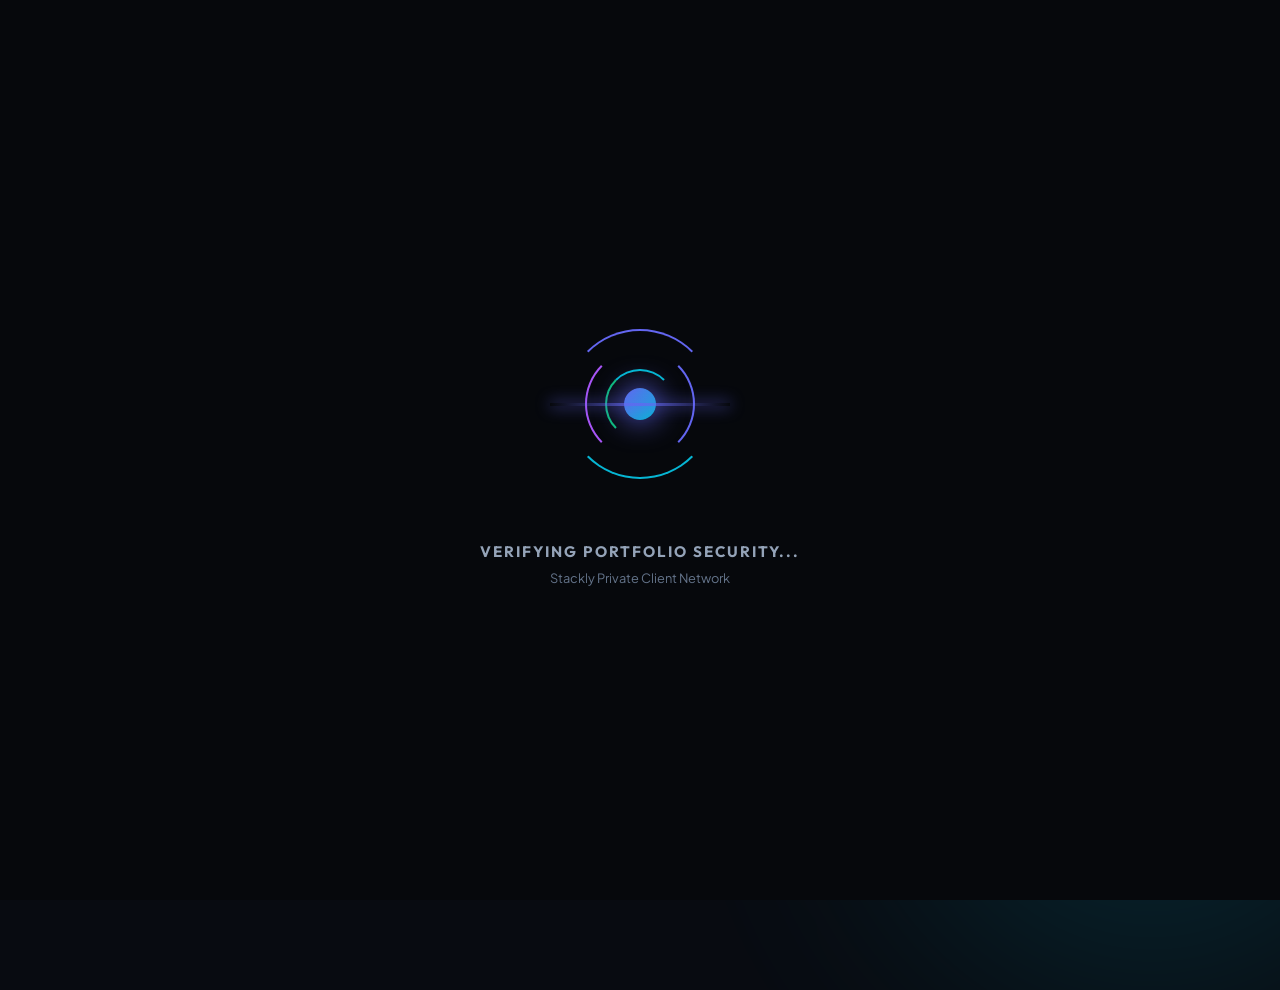
==== index.html @ 7028162d "Add files via upload" ====
<!DOCTYPE html>
<html lang="en">
<head>
  <meta charset="UTF-8">
  <meta name="viewport" content="width=device-width, initial-scale=1.0">
  <title>Stackly - Premium Banking & Ledger Systems</title>
  <!-- SEO Meta Tags -->
  <meta name="description" content="Manage your wealth and oversee digital ledger systems with Stackly's modern dashboard. Secure, real-time banking at your fingertips.">
  
  <!-- CSS Stylesheets -->
  <link rel="stylesheet" href="css/style.css">
  <link rel="stylesheet" href="css/animations.css">
  
  <!-- Chart.js for High-Fidelity Interactive Data Visualizations -->
  <script src="https://cdn.jsdelivr.net/npm/chart.js"></script>
</head>
<body class="customer-theme">

  <!-- SVG Filters to dynamically remove black backgrounds and colorize Stackly logo -->
  <svg width="0" height="0" style="position: absolute; pointer-events: none;">
    <defs>
      <!-- Customer Blue Logo Filter -->
      <filter id="logo-customer-blue" color-interpolation-filters="sRGB">
        <feColorMatrix type="matrix" values="
          1 0 0 0 0
          0 1 0 0 0
          0 0 1 0 0
          3 3 3 0 -0.1
        " result="alpha-mask" />
        <feColorMatrix type="matrix" in="alpha-mask" values="
          0 0 0 0 0.20
          0 0 0 0 0.55
          0 0 0 0 1.00
          0 0 0 1 0
        " />
      </filter>
      
      <!-- Owner Orange Logo Filter -->
      <filter id="logo-owner-orange" color-interpolation-filters="sRGB">
        <feColorMatrix type="matrix" values="
          1 0 0 0 0
          0 1 0 0 0
          0 0 1 0 0
          3 3 3 0 -0.1
        " result="alpha-mask" />
        <feColorMatrix type="matrix" in="alpha-mask" values="
          0 0 0 0 0.98
          0 0 0 0 0.45
          0 0 0 0 0.09
          0 0 0 1 0
        " />
      </filter>
    </defs>
  </svg>


  <!-- ==========================================
       1. Custom Holographic Preloader
       ========================================== -->
  <div id="preloader" class="preloader">
    <div class="hologram-loader">
      <div class="orbital-ring outer"></div>
      <div class="orbital-ring middle"></div>
      <div class="orbital-ring inner"></div>
      <div class="loader-core"></div>
      <div class="scanning-bar"></div>
    </div>
    <div id="loader-status-text" class="loader-status-text">RETRIEVING PORTFOLIO DATA...</div>
    <div class="loader-status-sub">Stackly Private Client Network</div>
  </div>

  <div class="app-container">

    <!-- ==========================================
         2. Authentication Section (Login & Sign Up)
         ========================================== -->
    <section id="auth-section" class="view-section active-view auth-view">
      <div class="auth-card glass-panel">
        
        <!-- Header -->
        <div class="auth-header">
          <div class="brand" style="display: flex; justify-content: center; width: 100%; margin-bottom: 0.5rem;">
            <img src="logo.jpeg" alt="STACKLY" style="height: 52px; object-fit: contain;">
          </div>
          <p class="auth-subtitle" id="auth-subtitle-text">Access your secure financial accounts</p>
        </div>



        <!-- SIGN IN FORM -->
        <form id="login-form">
          <div class="form-group">
            <label for="login-role">Account Role</label>
            <div class="input-wrapper">
              <span class="input-icon">
                <svg width="18" height="18" viewBox="0 0 24 24" fill="none" stroke="currentColor" stroke-width="2" stroke-linecap="round" stroke-linejoin="round">
                  <path d="M12 22s8-4 8-10V5l-8-3-8 3v7c0 6 8 10 8 10z"/>
                </svg>
              </span>
              <select id="login-role" class="form-input" style="padding-left: 2.75rem; appearance: none; -webkit-appearance: none; background: var(--input-bg);" required>
                <option value="customer" style="background: var(--bg-tertiary);" selected>Customer</option>
                <option value="owner" style="background: var(--bg-tertiary);">Platform Owner</option>
              </select>
            </div>
          </div>

          <div class="form-group">
            <label for="login-email" id="label-login-email">Registered Email</label>
            <div class="input-wrapper">
              <span class="input-icon">
                <svg width="18" height="18" viewBox="0 0 24 24" fill="none" stroke="currentColor" stroke-width="2" stroke-linecap="round" stroke-linejoin="round">
                  <path d="M4 4h16c1.1 0 2 .9 2 2v12c0 1.1-.9 2-2 2H4c-1.1 0-2-.9-2-2V6c0-1.1.9-2 2-2z"/>
                  <polyline points="22,6 12,13 2,6"/>
                </svg>
              </span>
              <input type="email" id="login-email" class="form-input" placeholder="customer@stackly.com" required autocomplete="email">
            </div>
          </div>

          <div class="form-group">
            <label for="login-password" id="label-login-password">Security Password</label>
            <div class="input-wrapper">
              <span class="input-icon">
                <svg width="18" height="18" viewBox="0 0 24 24" fill="none" stroke="currentColor" stroke-width="2" stroke-linecap="round" stroke-linejoin="round">
                  <rect x="3" y="11" width="18" height="11" rx="2" ry="2"/>
                  <path d="M7 11V7a5 5 0 0 1 10 0v4"/>
                </svg>
              </span>
              <input type="password" id="login-password" class="form-input" placeholder="••••••••" required autocomplete="current-password">
            </div>
          </div>

          <button type="submit" class="btn-primary" id="btn-login-submit">
            <span>Secure Sign In</span>
          </button>

          <p class="auth-footer-text">
            Don't have an account? 
            <span class="auth-link" id="link-to-register">Create an account</span>
          </p>
        </form>

        <!-- SIGN UP FORM (Initially Hidden) -->
        <form id="signup-form" class="hidden-section">
          <div class="form-group">
            <label for="signup-name">Full Legal Name</label>
            <div class="input-wrapper">
              <span class="input-icon">
                <svg width="18" height="18" viewBox="0 0 24 24" fill="none" stroke="currentColor" stroke-width="2" stroke-linecap="round" stroke-linejoin="round">
                  <path d="M20 21v-2a4 4 0 0 0-4-4H8a4 4 0 0 0-4 4v2"/>
                  <circle cx="12" cy="7" r="4"/>
                </svg>
              </span>
              <input type="text" id="signup-name" class="form-input" placeholder="Alexander Wright" required autocomplete="name">
            </div>
          </div>

          <div class="form-group">
            <label for="signup-email">Registered Email Address</label>
            <div class="input-wrapper">
              <span class="input-icon">
                <svg width="18" height="18" viewBox="0 0 24 24" fill="none" stroke="currentColor" stroke-width="2" stroke-linecap="round" stroke-linejoin="round">
                  <path d="M4 4h16c1.1 0 2 .9 2 2v12c0 1.1-.9 2-2 2H4c-1.1 0-2-.9-2-2V6c0-1.1.9-2 2-2z"/>
                  <polyline points="22,6 12,13 2,6"/>
                </svg>
              </span>
              <input type="email" id="signup-email" class="form-input" placeholder="alex@stackly.com" required autocomplete="email">
            </div>
          </div>

          <div class="form-group">
            <label for="signup-role">Account Role</label>
            <div class="input-wrapper">
              <span class="input-icon">
                <svg width="18" height="18" viewBox="0 0 24 24" fill="none" stroke="currentColor" stroke-width="2" stroke-linecap="round" stroke-linejoin="round">
                  <path d="M12 22s8-4 8-10V5l-8-3-8 3v7c0 6 8 10 8 10z"/>
                </svg>
              </span>
              <select id="signup-role" class="form-input" style="padding-left: 2.75rem; appearance: none; -webkit-appearance: none; background: var(--input-bg);" required>
                <option value="customer" style="background: var(--bg-tertiary);" selected>Customer</option>
                <option value="owner" style="background: var(--bg-tertiary);">Platform Owner</option>
              </select>
            </div>
          </div>

          <div class="form-group">
            <label for="signup-password">Security Password</label>
            <div class="input-wrapper">
              <span class="input-icon">
                <svg width="18" height="18" viewBox="0 0 24 24" fill="none" stroke="currentColor" stroke-width="2" stroke-linecap="round" stroke-linejoin="round">
                  <rect x="3" y="11" width="18" height="11" rx="2" ry="2"/>
                  <path d="M7 11V7a5 5 0 0 1 10 0v4"/>
                </svg>
              </span>
              <input type="password" id="signup-password" class="form-input" placeholder="••••••••" required autocomplete="new-password">
            </div>
          </div>

          <button type="submit" class="btn-primary" id="btn-signup-submit">
            <span>Create Account</span>
          </button>

          <p class="auth-footer-text">
            Already have an active key? 
            <span class="auth-link" id="link-to-login">Sign In</span>
          </p>
        </form>

      </div>
    </section>

    <!-- ==========================================
         3. Dynamic Main Dashboard Section
         ========================================== -->
    <section id="dashboard-section" class="view-section dashboard-view">
      
      <!-- Top Navigation bar -->
      <nav class="navbar">
        <div class="nav-brand" style="display: flex; align-items: center; gap: 0.5rem;">
          <img src="logo.jpeg" alt="STACKLY" style="height: 32px; object-fit: contain; vertical-align: middle;">
          <span style="font-family: 'Orbitron', sans-serif; font-weight: 800; font-size: 1.25rem; letter-spacing: 1px; color: var(--text-primary); margin-left: 0.25rem;">PORTAL</span>
        </div>

        <div class="nav-actions">
          <div class="user-badge">
            <!-- Dynamically populated Profile -->
            <img id="nav-avatar" src="https://images.unsplash.com/photo-1534528741775-53994a69daeb?w=80&auto=format&fit=crop&q=60" alt="Avatar">
            <div>
              <span id="nav-username">Alex Mercer</span>
              <div class="role-badge" id="nav-role-badge">Customer</div>
            </div>
          </div>

          <!-- Logout CTA -->
          <button id="btn-logout" class="btn-icon" title="Sign Out">
            <svg width="20" height="20" viewBox="0 0 24 24" fill="none" stroke="currentColor" stroke-width="2" stroke-linecap="round" stroke-linejoin="round">
              <path d="M9 21H5a2 2 0 0 1-2-2V5a2 2 0 0 1 2-2h4M16 17l5-5-5-5M21 12H9"/>
            </svg>
          </button>
        </div>
      </nav>

      <!-- Content Workspace -->
      <main class="dashboard-content">
        
        <!-- A. CUSTOMER DASHBOARD -->
        <div id="customer-dashboard-view" class="customer-grid hidden-section">
          
          <!-- LEFT SIDEBAR: Cards, Quick Transfers, Goals -->
          <aside class="sidebar-panel">
            
            <!-- 3D Credit Card -->
            <div class="card-perspective" id="credit-card-perspective">
              <div class="credit-card" id="credit-card-node">
                <!-- FRONT -->
                <div class="card-front">
                  <div class="card-header-row">
                    <div class="card-chip"></div>
                    <div class="card-logo">Stackly Elite</div>
                  </div>
                  <div class="card-number-label" id="card-number-display">•••• •••• •••• 4892</div>
                  <div class="card-meta">
                    <div class="card-holder">
                      <span class="card-label">Card Holder</span>
                      <span class="card-value" id="card-holder-name">ALEX MERCER</span>
                    </div>
                    <div class="card-expiry">
                      <span class="card-label">Expires</span>
                      <span class="card-value">12 / 30</span>
                    </div>
                  </div>
                </div>
                <!-- BACK -->
                <div class="card-back">
                  <div class="magnetic-strip"></div>
                  <div class="signature-bar">
                    <span class="cvv-text">CVV: 893</span>
                  </div>
                  <div style="padding: 0 2rem; font-size: 0.65rem; color: var(--text-muted);">
                    Authorized signature only. Account Reference: #839.
                  </div>
                </div>
              </div>
            </div>

            <!-- Quick Action Transfer form -->
            <div class="glass-panel panel-padding dashboard-card-hover">
              <h3 class="widget-title">
                <svg width="18" height="18" viewBox="0 0 24 24" fill="none" stroke="currentColor" stroke-width="2" stroke-linecap="round" stroke-linejoin="round">
                  <line x1="22" y1="2" x2="11" y2="13"/>
                  <polygon points="22 2 15 22 11 13 2 9 22 2"/>
                </svg>
                Instant Transfer
              </h3>
              <form id="transfer-funds-form">
                <div class="form-group">
                  <label for="transfer-recipient">Recipient Username/Email</label>
                  <input type="text" id="transfer-recipient" class="form-input" style="padding-left:1rem" placeholder="e.g. Owner" required>
                </div>
                <div class="form-group">
                  <label for="transfer-amount">Amount (USD)</label>
                  <input type="number" id="transfer-amount" class="form-input" style="padding-left:1rem" min="1" placeholder="$0.00" required>
                </div>
                <button type="submit" class="btn-primary" style="padding: 0.7rem">
                  <span>Transfer Funds</span>
                </button>
              </form>
            </div>

            <!-- Goal Rings -->
            <div class="glass-panel panel-padding dashboard-card-hover">
              <h3 class="widget-title">
                <svg width="18" height="18" viewBox="0 0 24 24" fill="none" stroke="currentColor" stroke-width="2" stroke-linecap="round" stroke-linejoin="round">
                  <circle cx="12" cy="12" r="10"/>
                  <circle cx="12" cy="12" r="6"/>
                  <circle cx="12" cy="12" r="2"/>
                </svg>
                Savings Milestones
              </h3>
              <div class="goals-list">
                
                <!-- Goal 1 -->
                <div class="goal-item">
                  <svg class="circular-progress" viewBox="0 0 36 36">
                    <defs>
                      <linearGradient id="cyan-violet-grad" x1="0%" y1="0%" x2="100%" y2="100%">
                        <stop offset="0%" stop-color="#06b6d4" />
                        <stop offset="100%" stop-color="#6366f1" />
                      </linearGradient>
                    </defs>
                    <circle class="bg" cx="18" cy="18" r="16" />
                    <!-- progress dash-offset formula: 2 * pi * r = 100.5. For 70%, 100.5 * (1 - 0.70) = 30.15 -->
                    <circle class="bar" cx="18" cy="18" r="16" stroke-dasharray="100.5" stroke-dashoffset="30.15" />
                  </svg>
                  <div class="goal-info">
                    <div class="goal-name">Tesla Model S</div>
                    <div class="goal-amounts">$35,000 / $50,000</div>
                  </div>
                  <div class="goal-percent">70%</div>
                </div>

                <!-- Goal 2 -->
                <div class="goal-item">
                  <svg class="circular-progress" viewBox="0 0 36 36">
                    <circle class="bg" cx="18" cy="18" r="16" />
                    <circle class="bar" cx="18" cy="18" r="16" stroke-dasharray="100.5" stroke-dashoffset="55.27" />
                  </svg>
                  <div class="goal-info">
                    <div class="goal-name">Tokyo Getaway</div>
                    <div class="goal-amounts">$4,500 / $10,000</div>
                  </div>
                  <div class="goal-percent">45%</div>
                </div>

              </div>
            </div>

          </aside>

          <!-- RIGHT MAIN PANEL: Assets, Charts, Transaction History -->
          <article class="main-panel">
            
            <!-- Hero Balance Stats -->
            <div class="glass-panel balance-hero">
              <div class="balance-title">Total Account Balance</div>
              <div class="balance-amount" id="customer-total-balance">$0.00</div>
              <div class="balance-growth">
                <svg width="14" height="14" viewBox="0 0 24 24" fill="none" stroke="currentColor" stroke-width="3" stroke-linecap="round" stroke-linejoin="round">
                  <polyline points="23 6 13.5 15.5 8.5 10.5 1 18"/>
                  <polyline points="17 6 23 6 23 12"/>
                </svg>
                <span>+12.4% this cycle</span>
              </div>
              <div class="balance-buttons">
                <button class="btn-primary" id="btn-deposit-modal" style="flex:1; padding:0.75rem;">
                  <span>Add Balance</span>
                </button>
                <button class="btn-outline" id="btn-scroll-transfers">
                  <span>Transfer Records</span>
                </button>
              </div>
            </div>

            <!-- Interactive Analytics Chart -->
            <div class="glass-panel panel-padding dashboard-card-hover">
              <h3 class="widget-title">
                <svg width="18" height="18" viewBox="0 0 24 24" fill="none" stroke="currentColor" stroke-width="2" stroke-linecap="round" stroke-linejoin="round">
                  <line x1="18" y1="20" x2="18" y2="10"/>
                  <line x1="12" y1="20" x2="12" y2="4"/>
                  <line x1="6" y1="20" x2="6" y2="14"/>
                </svg>
                Portfolio Performance & History
              </h3>
              <div class="chart-container">
                <canvas id="customer-analytics-chart"></canvas>
              </div>
            </div>

            <!-- Recent Ledger Activity -->
            <div id="transfer-records-anchor" class="glass-panel panel-padding dashboard-card-hover">
              <h3 class="widget-title">
                <svg width="18" height="18" viewBox="0 0 24 24" fill="none" stroke="currentColor" stroke-width="2" stroke-linecap="round" stroke-linejoin="round">
                  <path d="M14 2H6a2 2 0 0 0-2 2v16a2 2 0 0 0 2 2h12a2 2 0 0 0 2-2V8z"/>
                  <polyline points="14 2 14 8 20 8"/>
                  <line x1="16" y1="13" x2="8" y2="13"/>
                  <line x1="16" y1="17" x2="8" y2="17"/>
                  <polyline points="10 9 9 9 8 9"/>
                </svg>
                Transaction History
              </h3>
              <div class="transaction-list" id="customer-tx-list">
                <!-- Dynamically populated -->
              </div>
            </div>

          </article>
        </div>

        <!-- B. PLATFORM OWNER DASHBOARD -->
        <div id="owner-dashboard-view" class="hidden-section">
          
          <!-- Key Metrics Statistics Row -->
          <div class="owner-stats-row">
            <div class="glass-panel stat-card dashboard-card-hover">
              <div class="stat-label">Assets Under Management (AUM)</div>
              <div class="stat-val" id="stat-total-aum">$0.00</div>
              <div class="stat-meta up">
                <svg width="12" height="12" viewBox="0 0 24 24" fill="none" stroke="currentColor" stroke-width="3" stroke-linecap="round" stroke-linejoin="round">
                  <polyline points="23 6 13.5 15.5 8.5 10.5 1 18"/>
                  <polyline points="17 6 23 6 23 12"/>
                </svg>
                <span>+8.2%</span> AUM increase
              </div>
            </div>

            <div class="glass-panel stat-card dashboard-card-hover">
              <div class="stat-label">Active Clients</div>
              <div class="stat-val" id="stat-total-users">0</div>
              <div class="stat-meta">
                <span>Total Active Accounts</span>
              </div>
            </div>

            <div class="glass-panel stat-card dashboard-card-hover">
              <div class="stat-label">Transaction Volume</div>
              <div class="stat-val" id="stat-total-volume">$0.00</div>
              <div class="stat-meta">
                <span>Awaiting system approval</span>
              </div>
            </div>

            <div class="glass-panel stat-card dashboard-card-hover">
              <div class="stat-label">System Status</div>
              <div class="stat-val">99.98%</div>
              <div class="stat-meta" style="display:flex; align-items:center; gap:0.35rem">
                <span class="status-indicator green pulse"></span>
                <span>All systems operational</span>
              </div>
            </div>
          </div>

          <!-- Dual Panel Management workspace -->
          <div class="owner-workspace">
            
            <!-- Customer Database Center -->
            <div class="glass-panel panel-padding">
              <h3 class="widget-title">
                <svg width="18" height="18" viewBox="0 0 24 24" fill="none" stroke="currentColor" stroke-width="2" stroke-linecap="round" stroke-linejoin="round">
                  <path d="M17 21v-2a4 4 0 0 0-4-4H5a4 4 0 0 0-4 4v2"/>
                  <circle cx="9" cy="7" r="4"/>
                  <path d="M23 21v-2a4 4 0 0 0-3-3.87"/>
                  <path d="M16 3.13a4 4 0 0 1 0 7.75"/>
                </svg>
                Client Database
              </h3>
              
              <!-- Search box filtering users -->
              <div class="search-box-wrapper">
                <input type="text" id="owner-user-search" class="search-input" placeholder="Search clients by name, email, status...">
              </div>

              <div class="data-table-container">
                <table class="custom-table" id="owner-users-table">
                  <thead>
                    <tr>
                      <th>Client Account</th>
                      <th>Available Balance</th>
                      <th>Account Status</th>
                      <th style="text-align: right">Administrative Action</th>
                    </tr>
                  </thead>
                  <tbody id="owner-users-table-body">
                    <!-- Dynamically populated -->
                  </tbody>
                </table>
              </div>
            </div>

            <!-- Ledger approvals & Mini Stats Chart -->
            <div class="sidebar-panel">
              
              <!-- Realtime Pending Approvals Queue -->
              <div class="glass-panel panel-padding">
                <h3 class="widget-title">
                  <svg width="18" height="18" viewBox="0 0 24 24" fill="none" stroke="currentColor" stroke-width="2" stroke-linecap="round" stroke-linejoin="round">
                    <circle cx="12" cy="12" r="10"/>
                    <polyline points="12 6 12 12 16 14"/>
                  </svg>
                  Pending Approvals Queue
                </h3>
                <div id="owner-pending-ledger" class="transaction-list">
                  <!-- Dynamically populated pending transactions -->
                </div>
              </div>

              <!-- Owner Analytics Mini Chart -->
              <div class="glass-panel panel-padding">
                <h3 class="widget-title">
                  <svg width="18" height="18" viewBox="0 0 24 24" fill="none" stroke="currentColor" stroke-width="2" stroke-linecap="round" stroke-linejoin="round">
                    <polyline points="22 12 18 12 15 21 9 3 6 12 2 12"/>
                  </svg>
                  Transaction Volume Rate
                </h3>
                <div class="chart-container" style="height: 220px">
                  <canvas id="owner-analytics-chart"></canvas>
                </div>
              </div>

            </div>

          </div>
        </div>

      </main>
    </section>

    <!-- ==========================================
         5. Holographic 404 Error Section
         ========================================== -->
    <section id="error-section" class="view-section error-view">
      <div class="error-card glass-panel">
        <div class="error-glow-ring">
          <div class="error-icon-wrapper">
            <svg width="48" height="48" viewBox="0 0 24 24" fill="none" stroke="var(--danger)" stroke-width="2" stroke-linecap="round" stroke-linejoin="round" class="pulse-indicator">
              <path d="M10.29 3.86L1.82 18a2 2 0 0 0 1.71 3h16.94a2 2 0 0 0 1.71-3L13.71 3.86a2 2 0 0 0-3.42 0z"/>
              <line x1="12" y1="9" x2="12" y2="13"/>
              <line x1="12" y1="17" x2="12.01" y2="17"/>
            </svg>
          </div>
        </div>
        <h1 class="error-title">404</h1>
        <h2 class="error-subtitle">SECURITY GATEWAY TIMEOUT</h2>
        <p class="error-text">
          The requested financial ledger resource or administrative action is restricted or does not exist on this decentralized node.
        </p>
        <div class="error-code-panel">
          <span class="code-label">NODE STATUS:</span> <span class="code-value text-red">DISCONNECTED</span><br>
          <span class="code-label">ERROR REF:</span> <span class="code-value">ERR_LEDGER_RESTRICTED_382</span>
        </div>
        <button id="btn-error-back" class="btn-primary" style="margin-top: 1.5rem;">
          <span>Return to Portal</span>
        </button>
      </div>
    </section>

  </div>

  <!-- ==========================================
       4. Transaction Modal Overlay (Deposit / Add Balance)
       ========================================== -->
  <div id="deposit-modal" class="modal-overlay">
    <div class="modal-content glass-panel">
      <div class="modal-header">
        <h3 class="modal-title">Deposit Capital</h3>
        <button id="btn-close-deposit" class="btn-icon">
          <svg width="20" height="20" viewBox="0 0 24 24" fill="none" stroke="currentColor" stroke-width="2" stroke-linecap="round" stroke-linejoin="round">
            <line x1="18" y1="6" x2="6" y2="18"/>
            <line x1="6" y1="6" x2="18" y2="18"/>
          </svg>
        </button>
      </div>
      <form id="deposit-form">
        <div class="form-group">
          <label for="deposit-amount">Deposit Amount (USD)</label>
          <div class="input-wrapper">
            <span class="input-icon" style="left:1rem; font-weight:700; color:var(--text-secondary)">$</span>
            <input type="number" id="deposit-amount" class="form-input" style="padding-left:2.2rem" min="5" placeholder="50.00" required>
          </div>
          <div style="font-size:0.75rem; color:var(--text-muted); margin-top:0.5rem">
            This balance will be credited instantly to your account.
          </div>
        </div>
        <button type="submit" class="btn-primary" style="margin-top: 0.5rem">
          <span>Complete Deposit</span>
        </button>
      </form>
    </div>
  </div>

  <!-- JavaScript Applications -->
  <script src="js/app.js"></script>
  <script src="js/auth.js"></script>
  <script src="js/dashboard.js"></script>


</body>
</html>
---- css/style.css ----
@import url('https://fonts.googleapis.com/css2?family=Orbitron:wght@700;800;900&family=Outfit:wght@300;400;500;600;700;800&family=Plus+Jakarta+Sans:wght@300;400;500;600;700&display=swap');

/* ==========================================
   Design Tokens & CSS Variables
   ========================================== */
:root {
  /* Font Family definitions */
  --font-heading: 'Outfit', sans-serif;
  --font-body: 'Plus Jakarta Sans', sans-serif;
  --transition-smooth: all 0.4s cubic-bezier(0.16, 1, 0.3, 1);
  --transition-fast: all 0.2s ease;
  --border-radius-sm: 8px;
  --border-radius-md: 16px;
  --border-radius-lg: 24px;
}

/* CUSTOMER THEME (Default) */
body.customer-theme {
  --bg-primary: #080b11;
  --bg-secondary: #0f131c;
  --bg-tertiary: #161c28;
  --text-primary: #f8fafc;
  --text-secondary: #94a3b8;
  --text-muted: #64748b;
  --accent-primary: #6366f1;
  --accent-secondary: #06b6d4;
  --accent-gradient: linear-gradient(135deg, #6366f1 0%, #06b6d4 100%);
  --accent-glow: rgba(99, 102, 241, 0.45);
  --success: #10b981;
  --success-gradient: linear-gradient(135deg, #10b981 0%, #059669 100%);
  --danger: #f43f5e;
  --card-bg: rgba(15, 19, 28, 0.65);
  --card-border: rgba(99, 102, 241, 0.08);
  --card-border-hover: rgba(99, 102, 241, 0.25);
  --input-bg: rgba(22, 28, 40, 0.5);
  --input-border: rgba(255, 255, 255, 0.07);
}

/* OWNER THEME */
body.owner-theme {
  --bg-primary: #0a0b0d;
  --bg-secondary: #111317;
  --bg-tertiary: #191b20;
  --text-primary: #f8fafc;
  --text-secondary: #a1a1aa;
  --text-muted: #71717a;
  --accent-primary: #fbbf24;
  --accent-secondary: #10b981;
  --accent-gradient: linear-gradient(135deg, #fbbf24 0%, #f59e0b 100%);
  --accent-glow: rgba(251, 191, 36, 0.35);
  --success: #10b981;
  --success-gradient: linear-gradient(135deg, #10b981 0%, #059669 100%);
  --danger: #ef4444;
  --card-bg: rgba(17, 19, 23, 0.7);
  --card-border: rgba(251, 191, 36, 0.08);
  --card-border-hover: rgba(251, 191, 36, 0.25);
  --input-bg: rgba(25, 27, 32, 0.5);
  --input-border: rgba(255, 255, 255, 0.06);
}

/* Global Reset & Base Styles */
* {
  box-sizing: border-box;
  margin: 0;
  padding: 0;
}

body {
  background-color: var(--bg-primary);
  color: var(--text-primary);
  font-family: var(--font-body);
  min-height: 100vh;
  overflow-x: hidden;
  position: relative;
  transition: background-color 0.6s ease, color 0.6s ease;
}

/* Subtle background glows */
body::before, body::after {
  content: '';
  position: absolute;
  width: 40vw;
  height: 40vw;
  border-radius: 50%;
  filter: blur(120px);
  z-index: -1;
  opacity: 0.15;
  pointer-events: none;
  transition: all 0.8s ease;
}

body.customer-theme::before {
  top: -10%;
  left: -10%;
  background: var(--accent-primary);
}
body.customer-theme::after {
  bottom: -10%;
  right: -10%;
  background: var(--accent-secondary);
}

body.owner-theme::before {
  top: -10%;
  left: -10%;
  background: var(--accent-primary);
}
body.owner-theme::after {
  bottom: -10%;
  right: -10%;
  background: var(--accent-secondary);
}

a {
  text-decoration: none;
  color: inherit;
}

button, input, select {
  font-family: inherit;
  font-size: inherit;
}

/* ==========================================
   UI Containers & Sections
   ========================================== */
.app-container {
  min-height: 100vh;
  display: flex;
  flex-direction: column;
}

.view-section {
  display: none;
  min-height: 100vh;
  opacity: 0;
  transition: opacity 0.5s ease, transform 0.5s ease;
}

.view-section.active-view {
  display: flex;
  opacity: 1;
}

/* Glassmorphism Common styles */
.glass-panel {
  background: var(--card-bg);
  backdrop-filter: blur(16px);
  -webkit-backdrop-filter: blur(16px);
  border: 1px solid var(--card-border);
  border-radius: var(--border-radius-md);
  box-shadow: 0 8px 32px 0 rgba(0, 0, 0, 0.4);
  transition: var(--transition-smooth);
}

.glass-panel:hover {
  border-color: var(--card-border-hover);
  box-shadow: 0 12px 40px 0 rgba(0, 0, 0, 0.5), 0 0 15px 0 rgba(99, 102, 241, 0.03);
}

body.owner-theme .glass-panel:hover {
  box-shadow: 0 12px 40px 0 rgba(0, 0, 0, 0.5), 0 0 15px 0 rgba(251, 191, 36, 0.03);
}

/* ==========================================
   Auth Layout (Login & Sign Up)
   ========================================== */
.auth-view {
  align-items: center;
  justify-content: center;
  padding: 2rem;
  background-image: radial-gradient(circle at 10% 20%, rgba(99, 102, 241, 0.05) 0%, transparent 90%);
}

body.owner-theme .auth-view {
  background-image: radial-gradient(circle at 10% 20%, rgba(251, 191, 36, 0.03) 0%, transparent 90%);
}

.auth-card {
  width: 100%;
  max-width: 480px;
  padding: 3rem 2.5rem;
  position: relative;
  overflow: hidden;
}

.auth-header {
  text-align: center;
  margin-bottom: 2.5rem;
}

.brand {
  display: inline-flex;
  align-items: center;
  gap: 0.75rem;
  font-family: var(--font-heading);
  font-weight: 800;
  font-size: 1.75rem;
  letter-spacing: -0.5px;
  background: var(--accent-gradient);
  -webkit-background-clip: text;
  -webkit-text-fill-color: transparent;
  margin-bottom: 0.75rem;
}

.brand-icon {
  display: flex;
  align-items: center;
  justify-content: center;
  width: 38px;
  height: 38px;
  border-radius: 10px;
  background: var(--accent-gradient);
  padding: 2px;
}

.brand-icon svg {
  stroke: #ffffff;
}

.auth-subtitle {
  color: var(--text-secondary);
  font-size: 0.95rem;
}

/* Switch styling (Role Switcher & Mode Switcher) */
.role-toggle-container {
  display: flex;
  background: var(--bg-tertiary);
  padding: 0.35rem;
  border-radius: var(--border-radius-sm);
  margin-bottom: 2rem;
  border: 1px solid var(--input-border);
  position: relative;
}

.role-tab {
  flex: 1;
  text-align: center;
  padding: 0.75rem;
  font-family: var(--font-heading);
  font-weight: 600;
  font-size: 0.95rem;
  color: var(--text-secondary);
  cursor: pointer;
  z-index: 2;
  transition: var(--transition-fast);
}

.role-tab.active {
  color: var(--text-primary);
}

.role-slider {
  position: absolute;
  top: 0.35rem;
  bottom: 0.35rem;
  left: 0.35rem;
  width: calc(50% - 0.35rem);
  background: var(--accent-gradient);
  border-radius: 6px;
  z-index: 1;
  transition: transform 0.4s cubic-bezier(0.16, 1, 0.3, 1);
  box-shadow: 0 4px 12px var(--accent-glow);
}

.role-toggle-container.owner-selected .role-slider {
  transform: translateX(100%);
}

/* Form Styles */
.form-group {
  margin-bottom: 1.5rem;
}

.form-group label {
  display: block;
  font-size: 0.85rem;
  font-weight: 600;
  color: var(--text-secondary);
  margin-bottom: 0.5rem;
  letter-spacing: 0.5px;
  text-transform: uppercase;
}

.input-wrapper {
  position: relative;
  display: flex;
  align-items: center;
}

.input-icon {
  position: absolute;
  left: 1rem;
  color: var(--text-muted);
  display: flex;
  align-items: center;
}

.form-input {
  width: 100%;
  padding: 0.85rem 1rem 0.85rem 2.75rem;
  background: var(--input-bg);
  border: 1px solid var(--input-border);
  border-radius: var(--border-radius-sm);
  color: var(--text-primary);
  font-size: 0.95rem;
  transition: var(--transition-fast);
}

.form-input:focus {
  outline: none;
  border-color: var(--accent-primary);
  background: var(--bg-tertiary);
  box-shadow: 0 0 0 3px rgba(99, 102, 241, 0.15);
}

body.owner-theme .form-input:focus {
  box-shadow: 0 0 0 3px rgba(251, 191, 36, 0.15);
}

/* Buttons */
.btn-primary {
  width: 100%;
  padding: 0.9rem;
  background: var(--accent-gradient);
  border: none;
  border-radius: var(--border-radius-sm);
  color: #ffffff;
  font-family: var(--font-heading);
  font-weight: 700;
  font-size: 1rem;
  cursor: pointer;
  position: relative;
  overflow: hidden;
  box-shadow: 0 4px 15px var(--accent-glow);
  transition: var(--transition-fast);
}

.btn-primary:hover {
  transform: translateY(-2px);
  box-shadow: 0 6px 20px var(--accent-glow);
}

.btn-primary:active {
  transform: translateY(0);
}

.auth-footer-text {
  text-align: center;
  margin-top: 1.5rem;
  font-size: 0.9rem;
  color: var(--text-secondary);
}

.auth-link {
  color: var(--accent-primary);
  font-weight: 600;
  cursor: pointer;
  margin-left: 0.25rem;
}

.auth-link:hover {
  text-decoration: underline;
}

/* ==========================================
   Dashboard Navigation Layout
   ========================================== */
.dashboard-view {
  flex-direction: column;
}

.navbar {
  height: 70px;
  display: flex;
  align-items: center;
  justify-content: space-between;
  padding: 0 2.5rem;
  border-bottom: 1px solid var(--card-border);
  background: rgba(8, 11, 17, 0.7);
  backdrop-filter: blur(12px);
  -webkit-backdrop-filter: blur(12px);
  position: sticky;
  top: 0;
  z-index: 100;
}

body.owner-theme .navbar {
  background: rgba(10, 11, 13, 0.7);
}

.nav-brand {
  display: flex;
  align-items: center;
  gap: 0.5rem;
  font-family: var(--font-heading);
  font-weight: 800;
  font-size: 1.4rem;
  background: var(--accent-gradient);
  -webkit-background-clip: text;
  -webkit-text-fill-color: transparent;
}

.nav-actions {
  display: flex;
  align-items: center;
  gap: 1.5rem;
}

.user-badge {
  display: flex;
  align-items: center;
  gap: 0.75rem;
  padding: 0.5rem 1rem;
  background: var(--bg-secondary);
  border: 1px solid var(--input-border);
  border-radius: var(--border-radius-sm);
}

.user-badge img {
  width: 28px;
  height: 28px;
  border-radius: 50%;
}

.user-badge span {
  font-size: 0.9rem;
  font-weight: 600;
}

.role-badge {
  font-size: 0.75rem;
  font-weight: 700;
  text-transform: uppercase;
  padding: 0.25rem 0.5rem;
  border-radius: 4px;
  letter-spacing: 0.5px;
}

body.customer-theme .role-badge {
  background: rgba(99, 102, 241, 0.15);
  color: var(--accent-primary);
}

body.owner-theme .role-badge {
  background: rgba(251, 191, 36, 0.15);
  color: var(--accent-primary);
}

.btn-icon {
  background: none;
  border: none;
  cursor: pointer;
  color: var(--text-secondary);
  display: flex;
  align-items: center;
  justify-content: center;
  padding: 0.5rem;
  border-radius: 8px;
  transition: var(--transition-fast);
}

.btn-icon:hover {
  background: var(--bg-tertiary);
  color: var(--text-primary);
}

/* Main content workspace */
.dashboard-content {
  flex: 1;
  padding: 2.5rem;
  max-width: 1400px;
  width: 100%;
  margin: 0 auto;
}

/* ==========================================
   Customer Dashboard Layout
   ========================================== */
.customer-grid {
  display: grid;
  grid-template-columns: 380px 1fr;
  gap: 2.5rem;
}

.sidebar-panel {
  display: flex;
  flex-direction: column;
  gap: 2rem;
}

.main-panel {
  display: flex;
  flex-direction: column;
  gap: 2rem;
}

/* 3D Flipping Card Styling */
.card-perspective {
  perspective: 1000px;
  width: 100%;
  height: 220px;
  cursor: pointer;
}

.credit-card {
  width: 100%;
  height: 100%;
  position: relative;
  transform-style: preserve-3d;
  transition: transform 0.8s cubic-bezier(0.175, 0.885, 0.32, 1.275);
}

.card-perspective:hover .credit-card {
  transform: rotateY(15deg);
}

.card-perspective.flipped .credit-card {
  transform: rotateY(180deg);
}

.card-front, .card-back {
  position: absolute;
  width: 100%;
  height: 100%;
  backface-visibility: hidden;
  -webkit-backface-visibility: hidden;
  border-radius: var(--border-radius-md);
  padding: 2rem;
  display: flex;
  flex-direction: column;
  justify-content: space-between;
  box-shadow: 0 10px 30px rgba(0,0,0,0.5);
  border: 1px solid rgba(255, 255, 255, 0.1);
}

.card-front {
  background: linear-gradient(135deg, #1e1b4b 0%, #311042 50%, #030712 100%);
}

.card-front::after {
  content: '';
  position: absolute;
  top: 0; left: 0; right: 0; bottom: 0;
  background: radial-gradient(circle at 80% 20%, rgba(99, 102, 241, 0.25) 0%, transparent 50%);
  border-radius: var(--border-radius-md);
  pointer-events: none;
}

.card-back {
  background: linear-gradient(135deg, #0f0c22 0%, #151821 100%);
  transform: rotateY(180deg);
  padding: 2rem 0;
}

.card-header-row {
  display: flex;
  justify-content: space-between;
  align-items: center;
}

.card-chip {
  width: 45px;
  height: 35px;
  border-radius: 6px;
  background: linear-gradient(135deg, #fbbf24 0%, #d97706 100%);
  position: relative;
}

.card-logo {
  font-family: var(--font-heading);
  font-weight: 800;
  font-style: italic;
  font-size: 1.3rem;
  color: #fff;
}

.card-number-label {
  font-family: 'Outfit';
  font-size: 1.35rem;
  letter-spacing: 2px;
  color: #ffffff;
  word-spacing: 4px;
  text-shadow: 0 2px 4px rgba(0,0,0,0.5);
}

.card-meta {
  display: flex;
  justify-content: space-between;
}

.card-holder, .card-expiry {
  display: flex;
  flex-direction: column;
}

.card-label {
  font-size: 0.65rem;
  text-transform: uppercase;
  color: var(--text-muted);
  letter-spacing: 1px;
  margin-bottom: 2px;
}

.card-value {
  font-size: 0.85rem;
  font-weight: 600;
  color: #ffffff;
}

.magnetic-strip {
  height: 45px;
  background: #000;
  width: 100%;
}

.signature-bar {
  margin: 0.5rem 2rem;
  height: 35px;
  background: rgba(255,255,255,0.1);
  display: flex;
  align-items: center;
  justify-content: flex-end;
  padding-right: 1rem;
}

.cvv-text {
  font-family: var(--font-heading);
  font-style: italic;
  font-weight: 700;
  color: #fff;
}

/* Quick Actions / Panels */
.widget-title {
  font-family: var(--font-heading);
  font-size: 1.15rem;
  font-weight: 700;
  margin-bottom: 1.25rem;
  display: flex;
  align-items: center;
  gap: 0.5rem;
}

.panel-padding {
  padding: 1.75rem;
}

/* Circular Savings Goals */
.goals-list {
  display: flex;
  flex-direction: column;
  gap: 1.25rem;
}

.goal-item {
  display: flex;
  align-items: center;
  gap: 1rem;
}

.circular-progress {
  width: 50px;
  height: 50px;
  transform: rotate(-90deg);
}

.circular-progress circle {
  fill: none;
  stroke-width: 4px;
}

.circular-progress .bg {
  stroke: var(--bg-tertiary);
}

.circular-progress .bar {
  stroke: url(#cyan-violet-grad);
  stroke-linecap: round;
  transition: stroke-dashoffset 1s ease-out;
}

.goal-info {
  flex: 1;
}

.goal-name {
  font-weight: 600;
  font-size: 0.95rem;
}

.goal-amounts {
  font-size: 0.8rem;
  color: var(--text-secondary);
}

.goal-percent {
  font-weight: 700;
  font-size: 0.9rem;
  color: var(--accent-secondary);
}

/* Chart Canvas styling */
.chart-container {
  height: 300px;
  width: 100%;
  position: relative;
}

/* Balance Cards & Panels */
.balance-hero {
  padding: 2.25rem;
  background: radial-gradient(circle at top right, rgba(99, 102, 241, 0.15) 0%, transparent 60%);
  border-radius: var(--border-radius-md);
  position: relative;
  overflow: hidden;
}

.balance-title {
  color: var(--text-secondary);
  font-size: 0.9rem;
  font-weight: 600;
  text-transform: uppercase;
  letter-spacing: 0.5px;
}

.balance-amount {
  font-family: var(--font-heading);
  font-size: 2.75rem;
  font-weight: 800;
  margin: 0.5rem 0;
  background: var(--accent-gradient);
  -webkit-background-clip: text;
  -webkit-text-fill-color: transparent;
}

.balance-growth {
  display: inline-flex;
  align-items: center;
  gap: 0.35rem;
  font-size: 0.85rem;
  font-weight: 600;
  color: var(--success);
}

.balance-buttons {
  display: flex;
  gap: 1rem;
  margin-top: 1.5rem;
}

.btn-outline {
  flex: 1;
  padding: 0.75rem;
  background: transparent;
  border: 1px solid var(--accent-primary);
  border-radius: var(--border-radius-sm);
  color: var(--accent-primary);
  font-weight: 600;
  font-size: 0.9rem;
  cursor: pointer;
  transition: var(--transition-fast);
  text-align: center;
}

.btn-outline:hover {
  background: rgba(99, 102, 241, 0.08);
  transform: translateY(-1px);
}

body.owner-theme .btn-outline {
  border-color: var(--accent-primary);
  color: var(--accent-primary);
}

body.owner-theme .btn-outline:hover {
  background: rgba(251, 191, 36, 0.08);
}

/* Recent Transactions */
.transaction-list {
  display: flex;
  flex-direction: column;
  gap: 1rem;
}

.transaction-item {
  display: flex;
  align-items: center;
  justify-content: space-between;
  padding: 0.85rem 1rem;
  border-radius: var(--border-radius-sm);
  background: rgba(255, 255, 255, 0.015);
  border: 1px solid rgba(255, 255, 255, 0.03);
  transition: var(--transition-fast);
}

.transaction-item:hover {
  background: rgba(255, 255, 255, 0.03);
  transform: translateX(4px);
}

.tx-info-block {
  display: flex;
  align-items: center;
  gap: 0.85rem;
}

.tx-icon-wrapper {
  width: 40px;
  height: 40px;
  border-radius: 10px;
  background: var(--bg-tertiary);
  display: flex;
  align-items: center;
  justify-content: center;
}

.tx-details {
  display: flex;
  flex-direction: column;
}

.tx-title {
  font-weight: 600;
  font-size: 0.95rem;
}

.tx-time {
  font-size: 0.75rem;
  color: var(--text-muted);
}

.tx-financials {
  text-align: right;
}

.tx-amount {
  font-weight: 700;
  font-size: 0.95rem;
}

.tx-amount.positive {
  color: var(--success);
}

.tx-amount.negative {
  color: var(--text-primary);
}

.tx-status-pill {
  font-size: 0.7rem;
  font-weight: 700;
  text-transform: uppercase;
  padding: 0.15rem 0.4rem;
  border-radius: 4px;
}

.status-completed {
  background: rgba(16, 185, 129, 0.1);
  color: #10b981;
}

.status-pending {
  background: rgba(245, 158, 11, 0.1);
  color: #f59e0b;
}

.status-rejected {
  background: rgba(244, 63, 94, 0.1);
  color: #f43f5e;
}

/* ==========================================
   Owner Dashboard Layout
   ========================================== */
.owner-stats-row {
  display: grid;
  grid-template-columns: repeat(4, 1fr);
  gap: 1.5rem;
  margin-bottom: 2.5rem;
}

.stat-card {
  padding: 1.75rem;
}

.stat-label {
  font-size: 0.85rem;
  color: var(--text-secondary);
  font-weight: 600;
  text-transform: uppercase;
  letter-spacing: 0.5px;
  margin-bottom: 0.5rem;
}

.stat-val {
  font-family: var(--font-heading);
  font-size: 1.75rem;
  font-weight: 800;
  margin-bottom: 0.5rem;
}

.stat-meta {
  font-size: 0.8rem;
  color: var(--text-muted);
}

.stat-meta span {
  font-weight: 600;
}

.stat-meta.up span {
  color: var(--success);
}

.owner-workspace {
  display: grid;
  grid-template-columns: 1fr 450px;
  gap: 2.5rem;
}

/* Customer Management Table */
.data-table-container {
  overflow-x: auto;
  border-radius: var(--border-radius-md);
  margin-top: 1rem;
}

.custom-table {
  width: 100%;
  border-collapse: collapse;
  text-align: left;
}

.custom-table th, .custom-table td {
  padding: 1rem 1.25rem;
  border-bottom: 1px solid rgba(255, 255, 255, 0.04);
}

.custom-table th {
  font-family: var(--font-heading);
  font-weight: 700;
  font-size: 0.85rem;
  text-transform: uppercase;
  color: var(--text-secondary);
  letter-spacing: 0.5px;
  background: rgba(255, 255, 255, 0.01);
}

.custom-table tbody tr {
  transition: var(--transition-fast);
}

.custom-table tbody tr:hover {
  background: rgba(255, 255, 255, 0.015);
}

.table-user {
  display: flex;
  align-items: center;
  gap: 0.75rem;
}

.table-user img {
  width: 32px;
  height: 32px;
  border-radius: 50%;
}

.table-user-name {
  font-weight: 600;
  font-size: 0.9rem;
}

.table-user-email {
  font-size: 0.75rem;
  color: var(--text-muted);
}

.table-status {
  display: inline-flex;
  align-items: center;
  gap: 0.35rem;
  font-size: 0.75rem;
  font-weight: 700;
  text-transform: uppercase;
}

.status-active {
  color: var(--success);
}

.status-frozen {
  color: var(--danger);
}

.btn-small {
  padding: 0.4rem 0.8rem;
  font-size: 0.75rem;
  font-weight: 700;
  border-radius: 4px;
  cursor: pointer;
  border: none;
  font-family: var(--font-heading);
  transition: var(--transition-fast);
}

.btn-small-danger {
  background: rgba(244, 63, 94, 0.1);
  color: #f43f5e;
}

.btn-small-danger:hover {
  background: #f43f5e;
  color: #ffffff;
}

.btn-small-success {
  background: rgba(16, 185, 129, 0.1);
  color: #10b981;
}

.btn-small-success:hover {
  background: #10b981;
  color: #ffffff;
}

/* Ledger Actions inside Owner Portal */
.ledger-actions {
  display: flex;
  gap: 0.5rem;
}

.ledger-item {
  display: flex;
  align-items: center;
  justify-content: space-between;
  padding: 1rem;
  background: rgba(255,255,255,0.015);
  border: 1px solid rgba(255,255,255,0.03);
  border-radius: var(--border-radius-sm);
  margin-bottom: 0.75rem;
}

.ledger-details {
  display: flex;
  flex-direction: column;
  gap: 0.25rem;
}

.ledger-meta {
  font-size: 0.75rem;
  color: var(--text-secondary);
}

.ledger-amount {
  font-weight: 700;
  font-size: 1rem;
}

/* ==========================================
   Modals & Popups
   ========================================== */
.modal-overlay {
  position: fixed;
  top: 0; left: 0; right: 0; bottom: 0;
  background: rgba(0,0,0,0.7);
  backdrop-filter: blur(8px);
  z-index: 1000;
  display: none;
  align-items: center;
  justify-content: center;
  opacity: 0;
  transition: opacity 0.3s ease;
}

.modal-overlay.active-modal {
  display: flex;
  opacity: 1;
}

.modal-content {
  width: 90%;
  max-width: 450px;
  padding: 2.5rem;
}

.modal-header {
  margin-bottom: 1.5rem;
  display: flex;
  justify-content: space-between;
  align-items: center;
}

.modal-title {
  font-family: var(--font-heading);
  font-size: 1.25rem;
  font-weight: 700;
}

/* Form switch helper rules */
.hidden-section {
  display: none !important;
}

/* Search Box container */
.search-box-wrapper {
  margin-bottom: 1rem;
}

.search-input {
  width: 100%;
  padding: 0.75rem 1rem;
  background: var(--input-bg);
  border: 1px solid var(--input-border);
  border-radius: var(--border-radius-sm);
  color: var(--text-primary);
  font-size: 0.9rem;
}

.search-input:focus {
  outline: none;
  border-color: var(--accent-primary);
}

/* Responsive queries */
@media (max-width: 1024px) {
  .customer-grid {
    grid-template-columns: 1fr;
    gap: 1.5rem;
  }
  .owner-workspace {
    grid-template-columns: 1fr;
    gap: 1.5rem;
  }
  .owner-stats-row {
    grid-template-columns: repeat(2, 1fr);
    gap: 1rem;
  }
  .dashboard-content {
    padding: 1.5rem;
  }
}

@media (max-width: 768px) {
  .dashboard-content {
    padding: 1rem;
  }
  .custom-table {
    min-width: 600px;
  }
}

@media (max-width: 600px) {
  .owner-stats-row {
    grid-template-columns: 1fr;
  }
  .auth-card {
    padding: 2rem 1.25rem;
  }
  .navbar {
    padding: 0 1rem;
  }
  /* Hide user details inside navbar user badge to fit smaller screen */
  .user-badge div {
    display: none;
  }
  .user-badge {
    padding: 0.35rem;
  }
}

@media (max-width: 480px) {
  .nav-brand span {
    display: none;
  }
  .error-card {
    padding: 2rem 1.25rem;
  }
  .error-title {
    font-size: 4.5rem;
  }
  .error-subtitle {
    font-size: 1.1rem;
  }
  .error-text {
    font-size: 0.85rem;
    margin-bottom: 1.5rem;
  }
}

@media (max-width: 400px) {
  /* Scale down Credit Card on small mobile viewports to prevent layout wrapping */
  .card-perspective {
    height: 180px;
  }
  .card-front, .card-back {
    padding: 1.25rem;
  }
  .card-number-label {
    font-size: 1.1rem;
    letter-spacing: 1px;
  }
  .card-chip {
    width: 35px;
    height: 27px;
  }
  .card-logo {
    font-size: 1.1rem;
  }
}

/* Dynamic Logo Colorizer based on User Role Theme */
body.customer-theme .brand img,
body.customer-theme .nav-brand img {
  filter: url(#logo-customer-blue);
}

body.owner-theme .brand img,
body.owner-theme .nav-brand img {
  filter: url(#logo-owner-orange);
}

/* ==========================================
   Holographic 404 Error Section Styling
   ========================================== */
.error-view {
  align-items: center;
  justify-content: center;
  padding: 2rem;
  background-image: radial-gradient(circle at 50% 50%, rgba(244, 63, 94, 0.05) 0%, transparent 80%);
}

.error-card {
  width: 100%;
  max-width: 500px;
  padding: 3rem 2.5rem;
  text-align: center;
  position: relative;
  overflow: hidden;
  border-color: rgba(244, 63, 94, 0.15) !important;
}

.error-card:hover {
  border-color: rgba(244, 63, 94, 0.4) !important;
  box-shadow: 0 12px 40px 0 rgba(0, 0, 0, 0.6), 0 0 20px 0 rgba(244, 63, 94, 0.05) !important;
}

.error-glow-ring {
  width: 90px;
  height: 90px;
  border-radius: 50%;
  background: rgba(244, 63, 94, 0.08);
  border: 1px solid rgba(244, 63, 94, 0.2);
  display: flex;
  align-items: center;
  justify-content: center;
  margin: 0 auto 2rem auto;
  box-shadow: 0 0 30px rgba(244, 63, 94, 0.1);
  animation: float-y 5s ease-in-out infinite;
}

.error-icon-wrapper {
  display: flex;
  align-items: center;
  justify-content: center;
}

.error-title {
  font-family: 'Orbitron', sans-serif;
  font-size: 5.5rem;
  font-weight: 900;
  line-height: 1;
  background: linear-gradient(135deg, #f43f5e 0%, #fb7185 100%);
  -webkit-background-clip: text;
  -webkit-text-fill-color: transparent;
  margin-bottom: 0.5rem;
  letter-spacing: -2px;
  text-shadow: 0 10px 25px rgba(244, 63, 94, 0.15);
}

.error-subtitle {
  font-family: var(--font-heading);
  font-size: 1.25rem;
  font-weight: 700;
  color: var(--text-primary);
  letter-spacing: 1px;
  margin-bottom: 1rem;
}

.error-text {
  color: var(--text-secondary);
  font-size: 0.95rem;
  line-height: 1.6;
  margin-bottom: 2rem;
}

.error-code-panel {
  background: rgba(0, 0, 0, 0.3);
  border: 1px solid rgba(255, 255, 255, 0.05);
  border-radius: var(--border-radius-sm);
  padding: 1rem;
  font-family: monospace;
  font-size: 0.8rem;
  text-align: left;
  line-height: 1.5;
  color: var(--text-secondary);
}

.code-label {
  color: var(--text-muted);
}

.code-value {
  font-weight: bold;
}

.code-value.text-red {
  color: var(--danger);
}
---- css/animations.css ----
/* ==========================================
   Page Preloader & Unique Loading Animation
   ========================================== */
.preloader {
  position: fixed;
  top: 0;
  left: 0;
  width: 100%;
  height: 100%;
  background: #06080c;
  z-index: 9999;
  display: flex;
  flex-direction: column;
  align-items: center;
  justify-content: center;
  transition: opacity 0.8s cubic-bezier(0.77, 0, 0.175, 1), visibility 0.8s;
  pointer-events: all;
}

.preloader.fade-out {
  opacity: 0;
  visibility: hidden;
  pointer-events: none;
}

/* Holographic Orbital loading element */
.hologram-loader {
  position: relative;
  width: 180px;
  height: 180px;
  margin-bottom: 2rem;
  display: flex;
  align-items: center;
  justify-content: center;
}

.orbital-ring {
  position: absolute;
  border: 2px solid transparent;
  border-radius: 50%;
  animation: rotate-ring 3s linear infinite;
}

.orbital-ring.outer {
  width: 150px;
  height: 150px;
  border-top-color: #6366f1;
  border-bottom-color: #06b6d4;
  animation-duration: 4s;
}

.orbital-ring.middle {
  width: 110px;
  height: 110px;
  border-left-color: #a855f7;
  border-right-color: #6366f1;
  animation-direction: reverse;
  animation-duration: 3s;
}

.orbital-ring.inner {
  width: 70px;
  height: 70px;
  border-top-color: #06b6d4;
  border-left-color: #10b981;
  animation-duration: 2s;
}

/* Glowing center coin / platform icon */
.loader-core {
  width: 32px;
  height: 32px;
  background: linear-gradient(135deg, #6366f1, #06b6d4);
  border-radius: 50%;
  box-shadow: 0 0 30px #6366f1;
  animation: pulse-core 1.5s ease-in-out infinite alternate;
}

body.owner-theme .orbital-ring.outer {
  border-top-color: #fbbf24;
  border-bottom-color: #10b981;
}

body.owner-theme .orbital-ring.middle {
  border-left-color: #fb923c;
  border-right-color: #fbbf24;
}

body.owner-theme .orbital-ring.inner {
  border-top-color: #10b981;
  border-left-color: #65a30d;
}

body.owner-theme .loader-core {
  background: linear-gradient(135deg, #fbbf24, #10b981);
  box-shadow: 0 0 30px #fbbf24;
}

/* Digital scanning line overlay */
.scanning-bar {
  position: absolute;
  left: 0;
  width: 100%;
  height: 3px;
  background: linear-gradient(90deg, transparent, rgba(99, 102, 241, 0.8), transparent);
  box-shadow: 0 0 15px rgba(99, 102, 241, 1);
  animation: scan-vertical 2s ease-in-out infinite alternate;
}

body.owner-theme .scanning-bar {
  background: linear-gradient(90deg, transparent, rgba(251, 191, 36, 0.8), transparent);
  box-shadow: 0 0 15px rgba(251, 191, 36, 1);
}

.loader-status-text {
  font-family: var(--font-heading);
  font-weight: 700;
  font-size: 0.95rem;
  letter-spacing: 2px;
  color: #94a3b8;
  height: 20px;
  text-align: center;
  text-transform: uppercase;
  margin-top: 1rem;
}

.loader-status-sub {
  font-size: 0.8rem;
  color: var(--text-muted);
  margin-top: 0.5rem;
  font-family: var(--font-body);
}

/* ==========================================
   Page Transitions & Sliders
   ========================================== */
.view-section {
  transform: translateY(15px);
  transition: opacity 0.5s ease-out, transform 0.5s ease-out;
}

.view-section.active-view {
  transform: translateY(0);
}

/* ==========================================
   Micro Interactions & Hover Effects
   ========================================== */
/* Premium Shimmer Button effect */
.btn-primary {
  position: relative;
  overflow: hidden;
}

.btn-primary::before {
  content: '';
  position: absolute;
  top: 0;
  left: -100%;
  width: 100%;
  height: 100%;
  background: linear-gradient(
    90deg,
    transparent,
    rgba(255, 255, 255, 0.2),
    transparent
  );
  transition: 0.5s;
}

.btn-primary:hover::before {
  left: 100%;
}

/* Hover scales for dashboard items */
.dashboard-card-hover {
  transition: var(--transition-smooth);
}

.dashboard-card-hover:hover {
  transform: translateY(-5px);
}

/* Floating animation for subtle background cards */
.floating-element {
  animation: float-y 6s ease-in-out infinite;
}

/* Custom interactive input label slides */
.input-wrapper input:focus + .input-icon {
  color: var(--accent-primary);
  transform: scale(1.05);
}

/* Pulse dot for status indicators */
.status-indicator {
  width: 8px;
  height: 8px;
  border-radius: 50%;
  display: inline-block;
  position: relative;
}

.status-indicator.pulse::after {
  content: '';
  position: absolute;
  top: 0; left: 0; right: 0; bottom: 0;
  border-radius: 50%;
  animation: pulse-indicator 1.8s infinite;
}

.status-indicator.green {
  background-color: #10b981;
}
.status-indicator.green::after {
  background-color: rgba(16, 185, 129, 0.4);
}

.status-indicator.red {
  background-color: #ef4444;
}
.status-indicator.red::after {
  background-color: rgba(239, 68, 68, 0.4);
}

/* ==========================================
   Keyframes Definitions
   ========================================== */
@keyframes rotate-ring {
  0% {
    transform: rotate(0deg);
  }
  100% {
    transform: rotate(360deg);
  }
}

@keyframes pulse-core {
  0% {
    transform: scale(0.9);
    opacity: 0.8;
  }
  100% {
    transform: scale(1.15);
    opacity: 1;
  }
}

@keyframes scan-vertical {
  0% {
    top: 5%;
  }
  100% {
    top: 95%;
  }
}

@keyframes float-y {
  0% {
    transform: translateY(0px);
  }
  50% {
    transform: translateY(-10px);
  }
  100% {
    transform: translateY(0px);
  }
}

@keyframes pulse-indicator {
  0% {
    transform: scale(1);
    opacity: 1;
  }
  100% {
    transform: scale(2.8);
    opacity: 0;
  }
}

/* Card flip base perspective adjustments */
.card-perspective {
  transition: transform 0.6s cubic-bezier(0.165, 0.84, 0.44, 1);
}

.card-perspective:active {
  transform: scale(0.98);
}
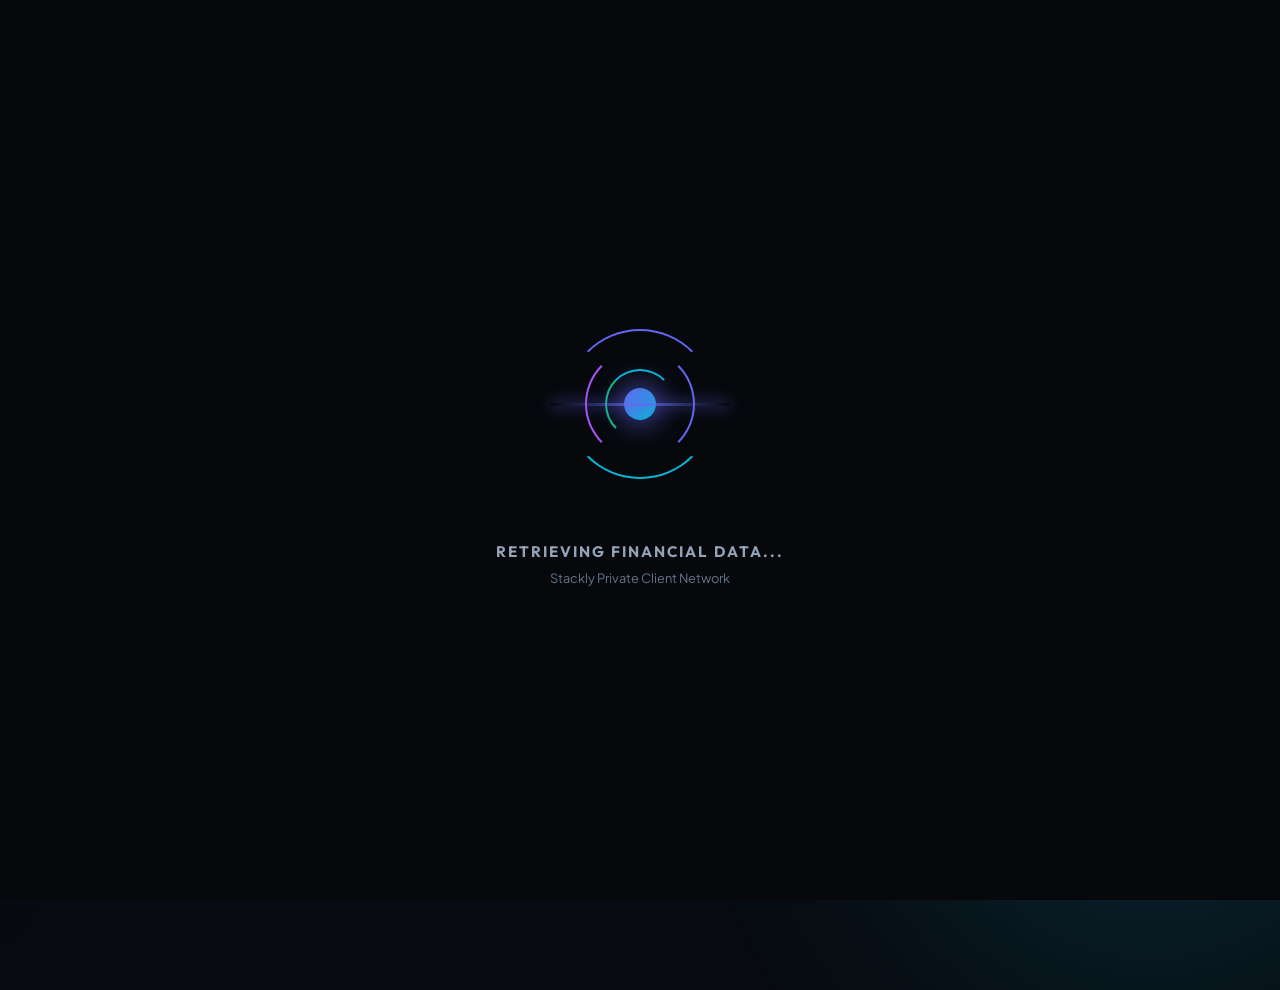
==== commit 46fef7a7: "Add files via upload" ====
--- a/index.html
+++ b/index.html
@@ -217,6 +217,13 @@
       <!-- Top Navigation bar -->
       <nav class="navbar">
         <div class="nav-brand" style="display: flex; align-items: center; gap: 0.5rem;">
+          <button id="btn-toggle-drawer" class="btn-icon" title="Toggle Menu" style="margin-right: 0.25rem;">
+            <svg width="22" height="22" viewBox="0 0 24 24" fill="none" stroke="currentColor" stroke-width="2" stroke-linecap="round" stroke-linejoin="round">
+              <line x1="3" y1="12" x2="21" y2="12"></line>
+              <line x1="3" y1="6" x2="21" y2="6"></line>
+              <line x1="3" y1="18" x2="21" y2="18"></line>
+            </svg>
+          </button>
           <img src="logo.jpeg" alt="STACKLY" style="height: 32px; object-fit: contain; vertical-align: middle;">
           <span style="font-family: 'Orbitron', sans-serif; font-weight: 800; font-size: 1.25rem; letter-spacing: 1px; color: var(--text-primary); margin-left: 0.25rem;">PORTAL</span>
         </div>
@@ -280,6 +287,22 @@
                     Authorized signature only. Account Reference: #839.
                   </div>
                 </div>
+              </div>
+            </div>
+            
+            <!-- Frequent Contacts widget -->
+            <div class="glass-panel panel-padding dashboard-card-hover">
+              <h3 class="widget-title">
+                <svg width="18" height="18" viewBox="0 0 24 24" fill="none" stroke="currentColor" stroke-width="2" stroke-linecap="round" stroke-linejoin="round">
+                  <path d="M17 21v-2a4 4 0 0 0-4-4H5a4 4 0 0 0-4 4v2"></path>
+                  <circle cx="9" cy="7" r="4"></circle>
+                  <path d="M23 21v-2a4 4 0 0 0-3-3.87"></path>
+                  <path d="M16 3.13a4 4 0 0 1 0 7.75"></path>
+                </svg>
+                Frequent Nodes
+              </h3>
+              <div class="contacts-row" id="quick-contacts-container">
+                <!-- Dynamically populated in JS -->
               </div>
             </div>
 
@@ -353,6 +376,45 @@
                 </div>
 
               </div>
+            <!-- Asset Allocation widget -->
+            <div class="glass-panel panel-padding dashboard-card-hover">
+              <h3 class="widget-title">
+                <svg width="18" height="18" viewBox="0 0 24 24" fill="none" stroke="currentColor" stroke-width="2" stroke-linecap="round" stroke-linejoin="round">
+                  <line x1="18" y1="20" x2="18" y2="10"></line>
+                  <line x1="12" y1="20" x2="12" y2="4"></line>
+                  <line x1="6" y1="20" x2="6" y2="14"></line>
+                </svg>
+                Asset Allocations
+              </h3>
+              <div class="allocation-list">
+                <div class="alloc-item">
+                  <div class="alloc-meta">
+                    <span class="alloc-name">Cash Vaults</span>
+                    <span class="alloc-percent">65%</span>
+                  </div>
+                  <div class="alloc-bar-wrapper">
+                    <div class="alloc-bar" style="width: 65%; background: var(--success-gradient);"></div>
+                  </div>
+                </div>
+                <div class="alloc-item">
+                  <div class="alloc-meta">
+                    <span class="alloc-name">Digital Crypto Nodes</span>
+                    <span class="alloc-percent">25%</span>
+                  </div>
+                  <div class="alloc-bar-wrapper">
+                    <div class="alloc-bar" style="width: 25%; background: var(--accent-gradient);"></div>
+                  </div>
+                </div>
+                <div class="alloc-item">
+                  <div class="alloc-meta">
+                    <span class="alloc-name">Bonds & Equities</span>
+                    <span class="alloc-percent">10%</span>
+                  </div>
+                  <div class="alloc-bar-wrapper">
+                    <div class="alloc-bar" style="width: 10%; background: linear-gradient(135deg, #fbbf24 0%, #f59e0b 100%);"></div>
+                  </div>
+                </div>
+              </div>
             </div>
 
           </aside>
@@ -378,6 +440,48 @@
                 <button class="btn-outline" id="btn-scroll-transfers">
                   <span>Transfer Records</span>
                 </button>
+              </div>
+            </div>
+
+            <!-- Card Management widget -->
+            <div class="glass-panel panel-padding dashboard-card-hover card-mgmt-panel">
+              <h3 class="widget-title">
+                <svg width="18" height="18" viewBox="0 0 24 24" fill="none" stroke="currentColor" stroke-width="2" stroke-linecap="round" stroke-linejoin="round">
+                  <rect x="2" y="3" width="20" height="14" rx="2" ry="2"></rect>
+                  <line x1="2" y1="10" x2="22" y2="10"></line>
+                </svg>
+                Card Control Node
+              </h3>
+              <div class="card-mgmt-content">
+                <div class="mgmt-row">
+                  <div class="mgmt-info">
+                    <span class="mgmt-label">Freeze Credit Card</span>
+                    <span class="mgmt-sub">Restrict all administrative movements</span>
+                  </div>
+                  <label class="switch-control">
+                    <input type="checkbox" id="card-freeze-toggle">
+                    <span class="switch-slider"></span>
+                  </label>
+                </div>
+                
+                <div class="mgmt-row">
+                  <div class="mgmt-info">
+                    <span class="mgmt-label">International Ledger Access</span>
+                    <span class="mgmt-sub">Permit node cross-border sync</span>
+                  </div>
+                  <label class="switch-control">
+                    <input type="checkbox" id="card-intl-toggle" checked>
+                    <span class="switch-slider"></span>
+                  </label>
+                </div>
+
+                <div class="mgmt-slider-group">
+                  <div class="mgmt-slider-header">
+                    <span class="mgmt-label">Daily Vault Limit</span>
+                    <span class="mgmt-limit-value" id="card-limit-display">$5,000</span>
+                  </div>
+                  <input type="range" id="card-limit-slider" min="1000" max="25000" step="500" value="5000" class="premium-slider">
+                </div>
               </div>
             </div>
 
@@ -523,9 +627,107 @@
                 </h3>
                 <div class="chart-container" style="height: 220px">
                   <canvas id="owner-analytics-chart"></canvas>
-                </div>
-              </div>
-
+              <!-- System Telemetry metrics panel -->
+              <div class="glass-panel panel-padding">
+                <h3 class="widget-title">
+                  <svg width="18" height="18" viewBox="0 0 24 24" fill="none" stroke="currentColor" stroke-width="2" stroke-linecap="round" stroke-linejoin="round">
+                    <line x1="22" y1="12" x2="18" y2="12"></line>
+                    <polyline points="22 12 18 12 15 21 9 3 6 12 2 12"></polyline>
+                  </svg>
+                  Node Telemetry System
+                </h3>
+                <div class="telemetry-metrics">
+                  <div class="telemetry-item">
+                    <div class="telemetry-meta">
+                      <span>Gateway CPU Load</span>
+                      <span id="telemetry-cpu-val">24%</span>
+                    </div>
+                    <div class="telemetry-bar-wrapper">
+                      <div id="telemetry-cpu-bar" class="telemetry-bar" style="width: 24%; background: var(--success-gradient);"></div>
+                    </div>
+                  </div>
+                  <div class="telemetry-item">
+                    <div class="telemetry-meta">
+                      <span>API Sync Latency</span>
+                      <span id="telemetry-latency-val">42ms</span>
+                    </div>
+                    <div class="telemetry-bar-wrapper">
+                      <div id="telemetry-latency-bar" class="telemetry-bar" style="width: 14%; background: var(--success-gradient);"></div>
+                    </div>
+                  </div>
+                  <div class="telemetry-item">
+                    <div class="telemetry-meta">
+                      <span>Ledger Memory Cache</span>
+                      <span id="telemetry-mem-val">68%</span>
+                    </div>
+                    <div class="telemetry-bar-wrapper">
+                      <div id="telemetry-mem-bar" class="telemetry-bar" style="width: 68%; background: var(--accent-gradient);"></div>
+                    </div>
+                  </div>
+                </div>
+              </div>
+
+            </div>
+
+          </div>
+
+          <!-- Additional Administrative panels -->
+          <div class="owner-extra-workspace">
+            
+            <!-- Admin Audit Ledger -->
+            <div class="glass-panel panel-padding">
+              <h3 class="widget-title">
+                <svg width="18" height="18" viewBox="0 0 24 24" fill="none" stroke="currentColor" stroke-width="2" stroke-linecap="round" stroke-linejoin="round">
+                  <path d="M12 22c5.523 0 10-4.477 10-10S17.523 2 12 2 2 6.477 2 12s4.477 10 10 10z"></path>
+                  <path d="M12 6v6l4 2"></path>
+                </svg>
+                Node Security Audit Ledger
+              </h3>
+              <div class="audit-list" id="owner-audit-log-container">
+                <!-- Dynamically populated in JS -->
+              </div>
+            </div>
+
+            <!-- Platform Settings Console -->
+            <div class="glass-panel panel-padding">
+              <h3 class="widget-title">
+                <svg width="18" height="18" viewBox="0 0 24 24" fill="none" stroke="currentColor" stroke-width="2" stroke-linecap="round" stroke-linejoin="round">
+                  <circle cx="12" cy="12" r="3"></circle>
+                  <path d="M19.4 15a1.65 1.65 0 0 0 .33 1.82l.06.06a2 2 0 1 1-2.83 2.83l-.06-.06a1.65 1.65 0 0 0-1.82-.33 1.65 1.65 0 0 0-1 1.51V21a2 2 0 0 1-2 2 2 2 0 0 1-2-2v-.09A1.65 1.65 0 0 0 9 19.4a1.65 1.65 0 0 0-1.82.33l-.06.06a2 2 0 1 1-2.83-2.83l.06-.06a1.65 1.65 0 0 0 .33-1.82 1.65 1.65 0 0 0-1.51-1H3a2 2 0 0 1-2-2 2 2 0 0 1 2-2h.09A1.65 1.65 0 0 0 4.6 9a1.65 1.65 0 0 0-.33-1.82l-.06-.06a2 2 0 1 1 2.83-2.83l.06.06a1.65 1.65 0 0 0 1.82.33H9a1.65 1.65 0 0 0 1-1.51V3a2 2 0 0 1 2-2 2 2 0 0 1 2 2v.09a1.65 1.65 0 0 0 1 1.51 1.65 1.65 0 0 0 1.82-.33l.06-.06a2 2 0 1 1 2.83 2.83l-.06.06a1.65 1.65 0 0 0-.33 1.82V9a1.65 1.65 0 0 0 1.51 1H21a2 2 0 0 1 2 2 2 2 0 0 1-2 2h-.09a1.65 1.65 0 0 0-1.51 1z"></path>
+                </svg>
+                Overseer Settings Console
+              </h3>
+              <div class="card-mgmt-content">
+                <div class="mgmt-row">
+                  <div class="mgmt-info">
+                    <span class="mgmt-label">System Maintenance Mode</span>
+                    <span class="mgmt-sub">Restrict public ledger transaction submittals</span>
+                  </div>
+                  <label class="switch-control">
+                    <input type="checkbox" id="system-maintenance-toggle">
+                    <span class="switch-slider"></span>
+                  </label>
+                </div>
+                
+                <div class="mgmt-row">
+                  <div class="mgmt-info">
+                    <span class="mgmt-label">Double-Factor Sign In</span>
+                    <span class="mgmt-sub">Enforce strict login verification keychains</span>
+                  </div>
+                  <label class="switch-control">
+                    <input type="checkbox" id="system-2fa-toggle" checked>
+                    <span class="switch-slider"></span>
+                  </label>
+                </div>
+
+                <div class="mgmt-slider-group">
+                  <div class="mgmt-slider-header">
+                    <span class="mgmt-label">Auto-Logoff Inactivity Timer</span>
+                    <span class="mgmt-limit-value" id="system-timeout-display">15 Min</span>
+                  </div>
+                  <input type="range" id="system-timeout-slider" min="5" max="60" step="5" value="15" class="premium-slider">
+                </div>
+              </div>
             </div>
 
           </div>
@@ -563,6 +765,67 @@
       </div>
     </section>
 
+  </div>
+
+  <!-- ==========================================
+       6. Side Navigation Drawer & Overlay
+       ========================================== -->
+  <div id="drawer-overlay" class="drawer-overlay"></div>
+  <div id="side-drawer" class="side-drawer glass-panel">
+    <div class="drawer-header">
+      <div class="drawer-brand">
+        <img src="logo.jpeg" alt="STACKLY" style="height: 32px; object-fit: contain; vertical-align: middle;">
+        <span style="font-family: 'Orbitron', sans-serif; font-weight: 800; font-size: 1.1rem; letter-spacing: 1px; color: var(--text-primary); margin-left: 0.25rem;">PORTAL</span>
+      </div>
+      <button id="btn-close-drawer" class="btn-icon" title="Close Menu">
+        <svg width="20" height="20" viewBox="0 0 24 24" fill="none" stroke="currentColor" stroke-width="2" stroke-linecap="round" stroke-linejoin="round">
+          <line x1="18" y1="6" x2="6" y2="18"></line>
+          <line x1="6" y1="6" x2="18" y2="18"></line>
+        </svg>
+      </button>
+    </div>
+
+    <div class="drawer-user-profile">
+      <img id="drawer-avatar" src="https://images.unsplash.com/photo-1534528741775-53994a69daeb?w=80&auto=format&fit=crop&q=60" alt="Avatar">
+      <div class="drawer-user-details">
+        <span id="drawer-username">Alex Mercer</span>
+        <span id="drawer-role-badge" class="role-badge">Customer</span>
+      </div>
+    </div>
+
+    <nav class="drawer-nav">
+      <button class="drawer-nav-item active-nav" data-target="dashboard">
+        <svg width="18" height="18" viewBox="0 0 24 24" fill="none" stroke="currentColor" stroke-width="2" stroke-linecap="round" stroke-linejoin="round"><rect x="3" y="3" width="7" height="7"></rect><rect x="14" y="3" width="7" height="7"></rect><rect x="14" y="14" width="7" height="7"></rect><rect x="3" y="14" width="7" height="7"></rect></svg>
+        <span>Overview Portal</span>
+      </button>
+      <button class="drawer-nav-item" data-target="vaults">
+        <svg width="18" height="18" viewBox="0 0 24 24" fill="none" stroke="currentColor" stroke-width="2" stroke-linecap="round" stroke-linejoin="round"><rect x="3" y="11" width="18" height="11" rx="2" ry="2"></rect><path d="M7 11V7a5 5 0 0 1 10 0v4"></path></svg>
+        <span>Secure Vaults</span>
+      </button>
+      <button class="drawer-nav-item" data-target="ledgers">
+        <svg width="18" height="18" viewBox="0 0 24 24" fill="none" stroke="currentColor" stroke-width="2" stroke-linecap="round" stroke-linejoin="round"><path d="M14 2H6a2 2 0 0 0-2 2v16a2 2 0 0 0 2 2h12a2 2 0 0 0 2-2V8z"></path><polyline points="14 2 14 8 20 8"></polyline><line x1="16" y1="13" x2="8" y2="13"></line><line x1="16" y1="17" x2="8" y2="17"></line><polyline points="10 9 9 9 8 9"></polyline></svg>
+        <span>Ledger Logs</span>
+      </button>
+      <button class="drawer-nav-item" data-target="telemetry">
+        <svg width="18" height="18" viewBox="0 0 24 24" fill="none" stroke="currentColor" stroke-width="2" stroke-linecap="round" stroke-linejoin="round"><path d="M22 12h-4l-3 9L9 3l-3 9H2"></path></svg>
+        <span>Network Status</span>
+      </button>
+      <button class="drawer-nav-item" data-target="support">
+        <svg width="18" height="18" viewBox="0 0 24 24" fill="none" stroke="currentColor" stroke-width="2" stroke-linecap="round" stroke-linejoin="round"><path d="M21 15a2 2 0 0 1-2 2H7l-4 4V5a2 2 0 0 1 2-2h14a2 2 0 0 1 2 2z"></path></svg>
+        <span>Support Center</span>
+      </button>
+      <button class="drawer-nav-item" data-target="settings">
+        <svg width="18" height="18" viewBox="0 0 24 24" fill="none" stroke="currentColor" stroke-width="2" stroke-linecap="round" stroke-linejoin="round"><circle cx="12" cy="12" r="3"></circle><path d="M19.4 15a1.65 1.65 0 0 0 .33 1.82l.06.06a2 2 0 1 1-2.83 2.83l-.06-.06a1.65 1.65 0 0 0-1.82-.33 1.65 1.65 0 0 0-1 1.51V21a2 2 0 0 1-2 2 2 2 0 0 1-2-2v-.09A1.65 1.65 0 0 0 9 19.4a1.65 1.65 0 0 0-1.82.33l-.06.06a2 2 0 1 1-2.83-2.83l.06-.06a1.65 1.65 0 0 0 .33-1.82 1.65 1.65 0 0 0-1.51-1H3a2 2 0 0 1-2-2 2 2 0 0 1 2-2h.09A1.65 1.65 0 0 0 4.6 9a1.65 1.65 0 0 0-.33-1.82l-.06-.06a2 2 0 1 1 2.83-2.83l.06.06a1.65 1.65 0 0 0 1.82.33H9a1.65 1.65 0 0 0 1-1.51V3a2 2 0 0 1 2-2 2 2 0 0 1 2 2v.09a1.65 1.65 0 0 0 1 1.51 1.65 1.65 0 0 0 1.82-.33l.06-.06a2 2 0 1 1 2.83 2.83l-.06.06a1.65 1.65 0 0 0-.33 1.82V9a1.65 1.65 0 0 0 1.51 1H21a2 2 0 0 1 2 2 2 2 0 0 1-2 2h-.09a1.65 1.65 0 0 0-1.51 1z"></path></svg>
+        <span>Node Settings</span>
+      </button>
+    </nav>
+
+    <div class="drawer-footer">
+      <button id="btn-drawer-logout" class="btn-outline" style="width: 100%; display: flex; align-items: center; justify-content: center; gap: 0.5rem; padding: 0.75rem;">
+        <svg width="18" height="18" viewBox="0 0 24 24" fill="none" stroke="currentColor" stroke-width="2" stroke-linecap="round" stroke-linejoin="round"><path d="M9 21H5a2 2 0 0 1-2-2V5a2 2 0 0 1 2-2h4M16 17l5-5-5-5M21 12H9"></path></svg>
+        <span>Sign Out</span>
+      </button>
+    </div>
   </div>
 
   <!-- ==========================================
--- a/css/style.css
+++ b/css/style.css
@@ -500,7 +500,9 @@
 .card-perspective {
   perspective: 1000px;
   width: 100%;
-  height: 220px;
+  max-width: 380px;
+  aspect-ratio: 1.727 / 1;
+  margin: 0 auto;
   cursor: pointer;
 }
 
@@ -1126,61 +1128,229 @@
 }
 
 /* Responsive queries */
-@media (max-width: 1024px) {
+
+/* 1. Laptop: 1024px–1439px */
+@media (min-width: 1024px) and (max-width: 1439px) {
+  .dashboard-content {
+    max-width: 100%;
+    padding: 2rem;
+  }
+  .customer-grid {
+    grid-template-columns: 320px 1fr;
+    gap: 2rem;
+  }
+  .owner-stats-row {
+    grid-template-columns: repeat(4, 1fr);
+    gap: 1.25rem;
+  }
+  .owner-workspace {
+    grid-template-columns: 1fr 360px;
+    gap: 2rem;
+  }
+  .owner-extra-workspace {
+    grid-template-columns: 1fr 1fr;
+    gap: 2rem;
+    margin-top: 2rem;
+  }
+  .custom-table th, .custom-table td {
+    padding: 0.85rem 1rem;
+  }
+}
+
+/* 2. Tablet: 768px–1023px */
+@media (min-width: 768px) and (max-width: 1023px) {
+  .dashboard-content {
+    max-width: 100%;
+    padding: 1.5rem;
+  }
+  .navbar {
+    padding: 0 1.5rem;
+  }
+  .customer-grid {
+    grid-template-columns: 1fr;
+    gap: 2rem;
+  }
+  .sidebar-panel {
+    gap: 2rem;
+  }
+  .main-panel {
+    gap: 2rem;
+  }
+  .owner-stats-row {
+    grid-template-columns: repeat(2, 1fr);
+    gap: 1.25rem;
+  }
+  .owner-workspace {
+    grid-template-columns: 1fr;
+    gap: 2rem;
+  }
+  .owner-extra-workspace {
+    grid-template-columns: 1fr;
+    gap: 2rem;
+    margin-top: 2rem;
+  }
+  .data-table-container {
+    overflow-x: auto;
+    -webkit-overflow-scrolling: touch;
+  }
+  .custom-table {
+    min-width: 700px;
+  }
+}
+
+/* 3. Mobile: 320px–767px */
+@media (max-width: 767px) {
+  .dashboard-content {
+    max-width: 100%;
+    padding: 1rem;
+  }
+  .panel-padding {
+    padding: 1.25rem;
+  }
+  .navbar {
+    padding: 0 1rem;
+  }
+  .nav-brand span {
+    display: none;
+  }
+  /* Minimize user badge for mobile screens */
+  .user-badge div {
+    display: none;
+  }
+  .user-badge {
+    padding: 0.35rem;
+  }
   .customer-grid {
     grid-template-columns: 1fr;
     gap: 1.5rem;
   }
+  .sidebar-panel {
+    gap: 1.5rem;
+  }
+  .main-panel {
+    gap: 1.5rem;
+  }
+  /* Credit card details relative adjustments for small screens */
+  .card-front, .card-back {
+    padding: 1.5rem;
+  }
+  .card-number-label {
+    font-size: 1.25rem;
+    letter-spacing: 1.5px;
+  }
+  .card-logo {
+    font-size: 1.2rem;
+  }
+  .card-chip {
+    width: 40px;
+    height: 30px;
+  }
+  
+  /* Stats row layout */
+  .owner-stats-row {
+    grid-template-columns: 1fr;
+    gap: 1rem;
+  }
+  
   .owner-workspace {
     grid-template-columns: 1fr;
     gap: 1.5rem;
   }
-  .owner-stats-row {
-    grid-template-columns: repeat(2, 1fr);
-    gap: 1rem;
-  }
-  .dashboard-content {
-    padding: 1.5rem;
-  }
-}
-
-@media (max-width: 768px) {
-  .dashboard-content {
+  .owner-extra-workspace {
+    grid-template-columns: 1fr;
+    gap: 1.5rem;
+    margin-top: 1.5rem;
+  }
+  
+  /* Auth section mobile tuning */
+  .auth-view {
     padding: 1rem;
   }
+  .auth-card {
+    padding: 2.25rem 1.5rem;
+  }
+  .auth-header {
+    margin-bottom: 1.75rem;
+  }
+  
+  /* Tables converted to responsive mobile cards */
+  .data-table-container {
+    overflow-x: visible;
+  }
   .custom-table {
-    min-width: 600px;
-  }
-}
-
-@media (max-width: 600px) {
-  .owner-stats-row {
-    grid-template-columns: 1fr;
-  }
-  .auth-card {
-    padding: 2rem 1.25rem;
-  }
-  .navbar {
-    padding: 0 1rem;
-  }
-  /* Hide user details inside navbar user badge to fit smaller screen */
-  .user-badge div {
+    min-width: auto;
+  }
+  .custom-table, .custom-table thead, .custom-table tbody, .custom-table th, .custom-table td, .custom-table tr {
+    display: block;
+  }
+  .custom-table thead {
+    display: none; /* Hide header row on mobile */
+  }
+  .custom-table tbody tr {
+    border: 1px solid rgba(255, 255, 255, 0.05);
+    background: rgba(255, 255, 255, 0.01);
+    border-radius: var(--border-radius-sm);
+    margin-bottom: 1rem;
+    padding: 1rem;
+  }
+  .custom-table td {
+    border-bottom: none;
+    padding: 0.65rem 0;
+    display: flex;
+    justify-content: space-between;
+    align-items: center;
+    text-align: right;
+  }
+  .custom-table td::before {
+    content: attr(data-label);
+    font-family: var(--font-heading);
+    font-weight: 700;
+    font-size: 0.8rem;
+    text-transform: uppercase;
+    color: var(--text-secondary);
+    text-align: left;
+    margin-right: 1rem;
+  }
+  .custom-table td:first-child {
+    border-bottom: 1px solid rgba(255, 255, 255, 0.03);
+    padding-bottom: 0.75rem;
+    margin-bottom: 0.5rem;
+    display: block;
+    text-align: left;
+  }
+  .custom-table td:first-child::before {
     display: none;
   }
-  .user-badge {
-    padding: 0.35rem;
-  }
-}
-
-@media (max-width: 480px) {
-  .nav-brand span {
-    display: none;
-  }
+  .custom-table td:last-child {
+    display: block;
+    text-align: left;
+    padding-top: 0.75rem;
+    border-top: 1px solid rgba(255, 255, 255, 0.03);
+    margin-top: 0.5rem;
+  }
+  .custom-table td:last-child::before {
+    display: block;
+    margin-bottom: 0.5rem;
+    text-align: left;
+  }
+  .custom-table td:last-child button {
+    width: 100%;
+    text-align: center;
+    display: block;
+  }
+  
+  /* Modal responsive adjustment */
+  .modal-content {
+    padding: 2rem 1.5rem;
+    width: 95%;
+  }
+  
+  /* Error Card mobile adjustments */
   .error-card {
     padding: 2rem 1.25rem;
   }
   .error-title {
-    font-size: 4.5rem;
+    font-size: 4rem;
   }
   .error-subtitle {
     font-size: 1.1rem;
@@ -1191,24 +1361,34 @@
   }
 }
 
-@media (max-width: 400px) {
-  /* Scale down Credit Card on small mobile viewports to prevent layout wrapping */
-  .card-perspective {
-    height: 180px;
-  }
+/* Adjust card scaling on extra small mobile screens (320px–375px) */
+@media (max-width: 375px) {
   .card-front, .card-back {
-    padding: 1.25rem;
+    padding: 1rem;
   }
   .card-number-label {
     font-size: 1.1rem;
     letter-spacing: 1px;
   }
   .card-chip {
-    width: 35px;
-    height: 27px;
+    width: 32px;
+    height: 24px;
   }
   .card-logo {
-    font-size: 1.1rem;
+    font-size: 1rem;
+  }
+  .contacts-row {
+    gap: 0.75rem;
+  }
+}
+
+/* Under 480px, reduce stats padding slightly */
+@media (max-width: 480px) {
+  .stat-card {
+    padding: 1.25rem;
+  }
+  .stat-val {
+    font-size: 1.5rem;
   }
 }
 
@@ -1321,4 +1501,469 @@
   color: var(--danger);
 }
 
-
+/* ==========================================
+   Side Navigation Drawer CSS Styles
+   ========================================== */
+.drawer-overlay {
+  position: fixed;
+  top: 0; left: 0; right: 0; bottom: 0;
+  background: rgba(0, 0, 0, 0.7);
+  backdrop-filter: blur(8px);
+  -webkit-backdrop-filter: blur(8px);
+  z-index: 1000;
+  display: none;
+  opacity: 0;
+  transition: opacity 0.3s ease;
+}
+
+.drawer-overlay.active {
+  display: block;
+  opacity: 1;
+}
+
+.side-drawer {
+  position: fixed;
+  top: 0;
+  left: -320px;
+  width: 300px;
+  height: 100%;
+  z-index: 1001;
+  background: var(--bg-secondary) !important;
+  border-radius: 0 !important;
+  border: none !important;
+  border-right: 1px solid var(--card-border) !important;
+  box-shadow: 10px 0 40px rgba(0, 0, 0, 0.6) !important;
+  display: flex;
+  flex-direction: column;
+  transition: transform 0.4s cubic-bezier(0.16, 1, 0.3, 1);
+}
+
+.side-drawer.active {
+  transform: translateX(320px);
+}
+
+.drawer-header {
+  height: 70px;
+  padding: 0 1.5rem;
+  display: flex;
+  justify-content: space-between;
+  align-items: center;
+  border-bottom: 1px solid var(--card-border);
+}
+
+.drawer-brand {
+  display: flex;
+  align-items: center;
+  gap: 0.5rem;
+  background: var(--accent-gradient);
+  -webkit-background-clip: text;
+  -webkit-text-fill-color: transparent;
+}
+
+.drawer-user-profile {
+  padding: 2rem 1.5rem;
+  display: flex;
+  align-items: center;
+  gap: 1rem;
+  border-bottom: 1px solid rgba(255, 255, 255, 0.03);
+  background: rgba(255, 255, 255, 0.005);
+}
+
+.drawer-avatar {
+  width: 48px;
+  height: 48px;
+  border-radius: 50%;
+  border: 1px solid var(--accent-primary);
+  box-shadow: 0 0 15px var(--accent-glow);
+  object-fit: cover;
+}
+
+.drawer-user-details {
+  display: flex;
+  flex-direction: column;
+  gap: 0.25rem;
+}
+
+.drawer-user-details span:first-child {
+  font-weight: 700;
+  font-size: 0.95rem;
+  color: var(--text-primary);
+}
+
+.drawer-nav {
+  flex: 1;
+  padding: 1.5rem 1rem;
+  display: flex;
+  flex-direction: column;
+  gap: 0.5rem;
+  overflow-y: auto;
+  min-height: 0; /* Flexbox shrink container overflow fix */
+}
+
+/* Custom premium scrollbar for side drawer nav links list */
+.drawer-nav::-webkit-scrollbar {
+  width: 6px;
+}
+.drawer-nav::-webkit-scrollbar-track {
+  background: transparent;
+}
+.drawer-nav::-webkit-scrollbar-thumb {
+  background: rgba(255, 255, 255, 0.08);
+  border-radius: 3px;
+}
+.drawer-nav::-webkit-scrollbar-thumb:hover {
+  background: rgba(255, 255, 255, 0.15);
+}
+
+.drawer-nav-item {
+  width: 100%;
+  background: none;
+  border: none;
+  color: var(--text-secondary);
+  padding: 0.85rem 1rem;
+  border-radius: var(--border-radius-sm);
+  display: flex;
+  align-items: center;
+  gap: 0.85rem;
+  font-family: var(--font-heading);
+  font-weight: 600;
+  font-size: 0.95rem;
+  cursor: pointer;
+  text-align: left;
+  transition: var(--transition-fast);
+}
+
+.drawer-nav-item svg {
+  color: var(--text-muted);
+  transition: var(--transition-fast);
+}
+
+.drawer-nav-item:hover {
+  background: rgba(255, 255, 255, 0.02);
+  color: var(--text-primary);
+}
+
+.drawer-nav-item:hover svg {
+  color: var(--accent-primary);
+  transform: translateX(2px);
+}
+
+.drawer-nav-item.active-nav {
+  background: var(--accent-gradient);
+  color: #ffffff !important;
+}
+
+.drawer-nav-item.active-nav svg {
+  color: #ffffff !important;
+}
+
+.drawer-footer {
+  padding: 1.5rem;
+  border-top: 1px solid var(--card-border);
+}
+
+/* ==========================================
+   Dashboard Widgets CSS Styles
+   ========================================== */
+/* Frequent Contacts */
+.contacts-row {
+  display: flex;
+  gap: 1rem;
+  overflow-x: auto;
+  padding: 0.5rem 0;
+  scrollbar-width: none;
+}
+
+.contacts-row::-webkit-scrollbar {
+  display: none;
+}
+
+.contact-node {
+  display: flex;
+  flex-direction: column;
+  align-items: center;
+  gap: 0.5rem;
+  cursor: pointer;
+  min-width: 65px;
+  transition: var(--transition-fast);
+}
+
+.contact-node:hover {
+  transform: translateY(-3px);
+}
+
+.contact-avatar {
+  width: 44px;
+  height: 44px;
+  border-radius: 50%;
+  border: 2px solid transparent;
+  transition: var(--transition-fast);
+  object-fit: cover;
+}
+
+.contact-node:hover .contact-avatar {
+  border-color: var(--accent-primary);
+  box-shadow: 0 0 10px var(--accent-glow);
+}
+
+.contact-name {
+  font-size: 0.75rem;
+  font-weight: 600;
+  color: var(--text-secondary);
+  text-align: center;
+  max-width: 65px;
+  overflow: hidden;
+  text-overflow: ellipsis;
+  white-space: nowrap;
+}
+
+/* Card Controls switch styling */
+.card-mgmt-content {
+  display: flex;
+  flex-direction: column;
+  gap: 1.5rem;
+}
+
+.mgmt-row {
+  display: flex;
+  justify-content: space-between;
+  align-items: center;
+  gap: 1rem;
+}
+
+.mgmt-info {
+  display: flex;
+  flex-direction: column;
+}
+
+.mgmt-label {
+  font-weight: 700;
+  font-size: 0.95rem;
+  color: var(--text-primary);
+}
+
+.mgmt-sub {
+  font-size: 0.75rem;
+  color: var(--text-muted);
+}
+
+/* Toggle Switch control */
+.switch-control {
+  position: relative;
+  display: inline-block;
+  width: 46px;
+  height: 24px;
+}
+
+.switch-control input {
+  opacity: 0;
+  width: 0;
+  height: 0;
+}
+
+.switch-slider {
+  position: absolute;
+  cursor: pointer;
+  top: 0; left: 0; right: 0; bottom: 0;
+  background-color: var(--bg-tertiary);
+  border: 1px solid var(--input-border);
+  transition: .3s;
+  border-radius: 24px;
+}
+
+.switch-slider:before {
+  position: absolute;
+  content: "";
+  height: 16px;
+  width: 16px;
+  left: 3px;
+  bottom: 3px;
+  background-color: var(--text-secondary);
+  transition: .3s;
+  border-radius: 50%;
+}
+
+.switch-control input:checked + .switch-slider {
+  background: var(--accent-gradient);
+  border-color: transparent;
+}
+
+.switch-control input:checked + .switch-slider:before {
+  transform: translateX(22px);
+  background-color: #ffffff;
+}
+
+/* Premium Slider Control */
+.mgmt-slider-group {
+  display: flex;
+  flex-direction: column;
+  gap: 0.5rem;
+  margin-top: 0.5rem;
+}
+
+.mgmt-slider-header {
+  display: flex;
+  justify-content: space-between;
+  align-items: center;
+}
+
+.mgmt-limit-value {
+  font-family: var(--font-heading);
+  font-weight: 700;
+  color: var(--accent-primary);
+  font-size: 0.95rem;
+}
+
+.premium-slider {
+  -webkit-appearance: none;
+  width: 100%;
+  height: 6px;
+  border-radius: 3px;
+  background: var(--bg-tertiary);
+  outline: none;
+  border: 1px solid var(--input-border);
+}
+
+.premium-slider::-webkit-slider-thumb {
+  -webkit-appearance: none;
+  appearance: none;
+  width: 18px;
+  height: 18px;
+  border-radius: 50%;
+  background: var(--accent-gradient);
+  cursor: pointer;
+  box-shadow: 0 0 8px var(--accent-glow);
+  transition: var(--transition-fast);
+}
+
+.premium-slider::-webkit-slider-thumb:hover {
+  transform: scale(1.15);
+}
+
+/* Allocations Bars */
+.allocation-list {
+  display: flex;
+  flex-direction: column;
+  gap: 1.25rem;
+}
+
+.alloc-item {
+  display: flex;
+  flex-direction: column;
+  gap: 0.5rem;
+}
+
+.alloc-meta {
+  display: flex;
+  justify-content: space-between;
+  font-size: 0.85rem;
+  font-weight: 600;
+}
+
+.alloc-name {
+  color: var(--text-secondary);
+}
+
+.alloc-percent {
+  color: var(--text-primary);
+}
+
+.alloc-bar-wrapper {
+  height: 6px;
+  background: var(--bg-tertiary);
+  border-radius: 3px;
+  overflow: hidden;
+}
+
+.alloc-bar {
+  height: 100%;
+  border-radius: 3px;
+}
+
+/* Telemetry Item styles */
+.telemetry-metrics {
+  display: flex;
+  flex-direction: column;
+  gap: 1.25rem;
+}
+
+.telemetry-item {
+  display: flex;
+  flex-direction: column;
+  gap: 0.5rem;
+}
+
+.telemetry-meta {
+  display: flex;
+  justify-content: space-between;
+  font-size: 0.85rem;
+  font-weight: 600;
+}
+
+.telemetry-meta span:first-child {
+  color: var(--text-secondary);
+}
+
+.telemetry-meta span:last-child {
+  font-family: monospace;
+  color: var(--text-primary);
+}
+
+.telemetry-bar-wrapper {
+  height: 6px;
+  background: var(--bg-tertiary);
+  border-radius: 3px;
+  overflow: hidden;
+}
+
+.telemetry-bar {
+  height: 100%;
+  border-radius: 3px;
+  transition: width 0.6s cubic-bezier(0.16, 1, 0.3, 1);
+}
+
+/* Audit Log List */
+.audit-list {
+  display: flex;
+  flex-direction: column;
+  gap: 0.85rem;
+  max-height: 250px;
+  overflow-y: auto;
+  padding-right: 0.5rem;
+}
+
+.audit-item {
+  display: flex;
+  flex-direction: column;
+  gap: 0.25rem;
+  padding: 0.75rem;
+  background: rgba(255, 255, 255, 0.01);
+  border: 1px solid rgba(255, 255, 255, 0.02);
+  border-radius: var(--border-radius-sm);
+  font-size: 0.8rem;
+}
+
+.audit-time {
+  font-family: monospace;
+  color: var(--text-muted);
+}
+
+.audit-desc {
+  color: var(--text-secondary);
+}
+
+.audit-desc strong {
+  color: var(--text-primary);
+}
+
+.owner-extra-workspace {
+  display: grid;
+  grid-template-columns: 1fr 1fr;
+  gap: 2.5rem;
+  margin-top: 2.5rem;
+}
+
+
+
+
+
